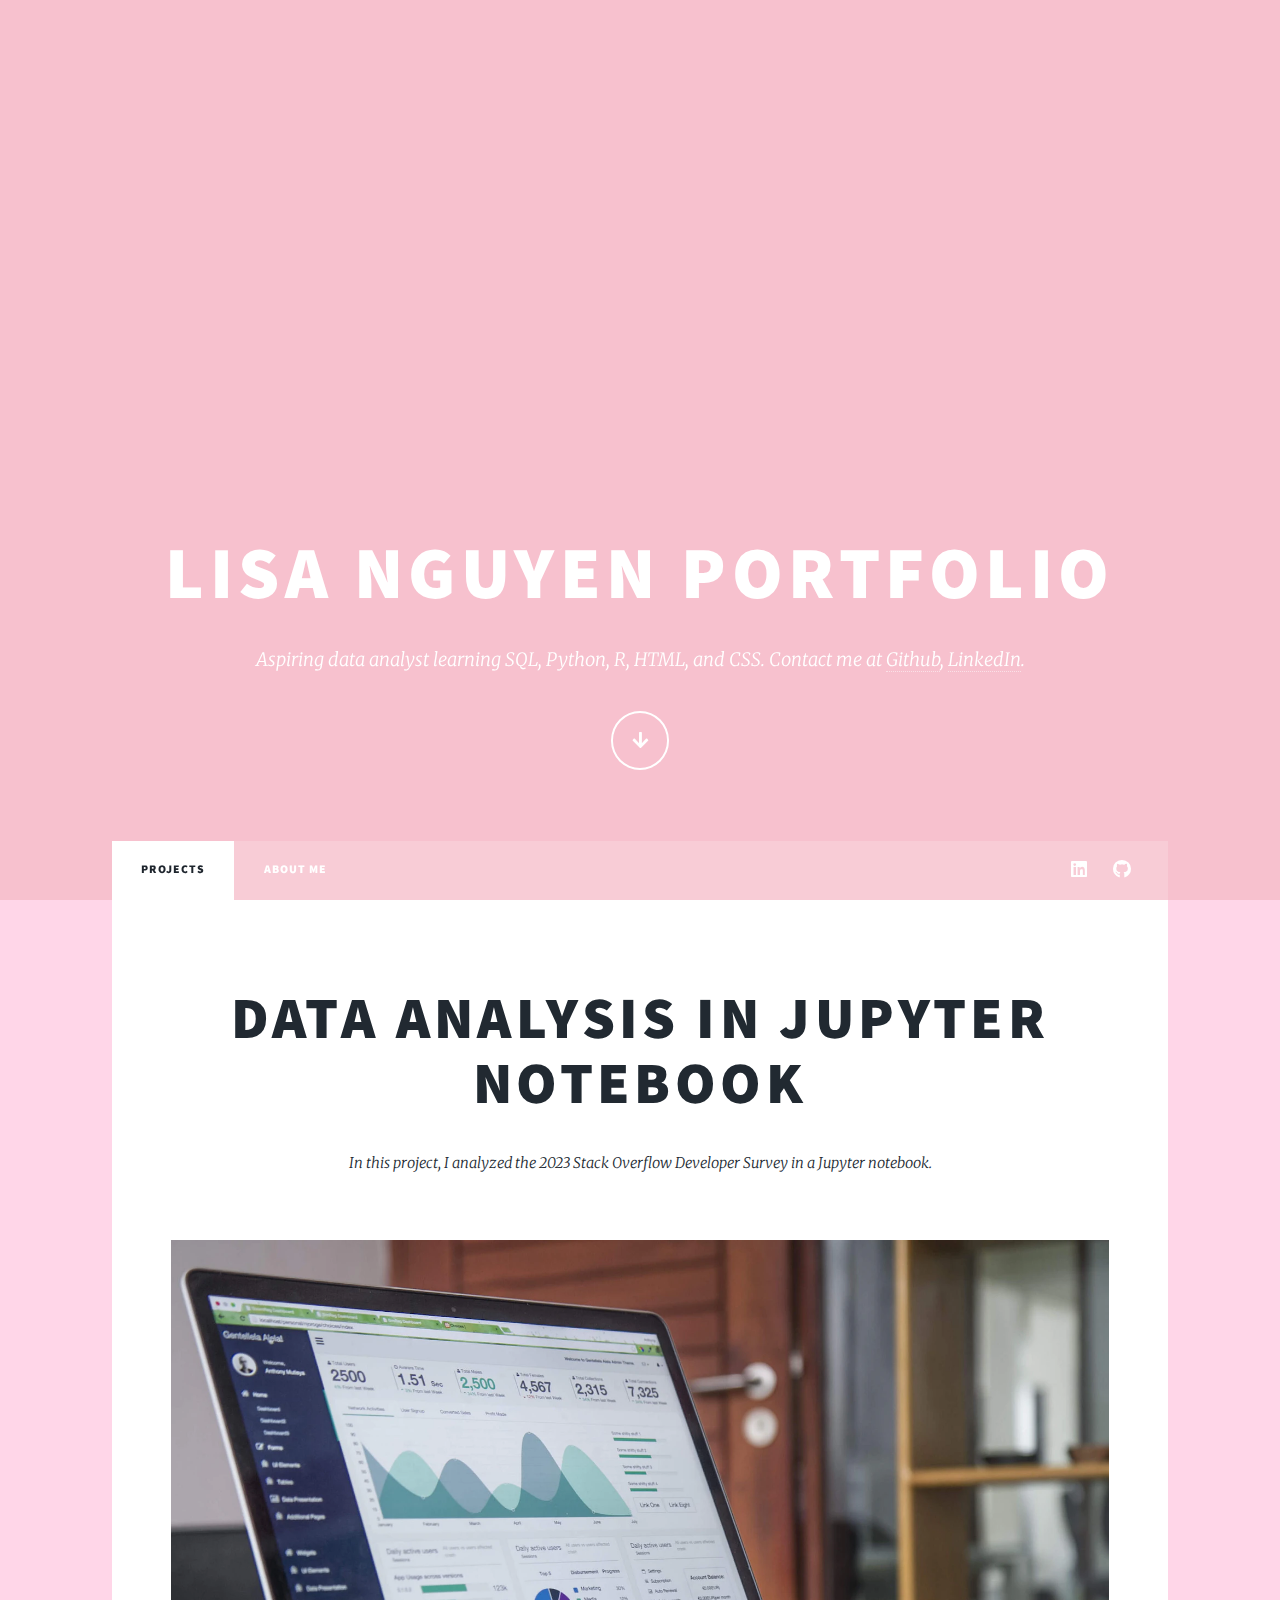
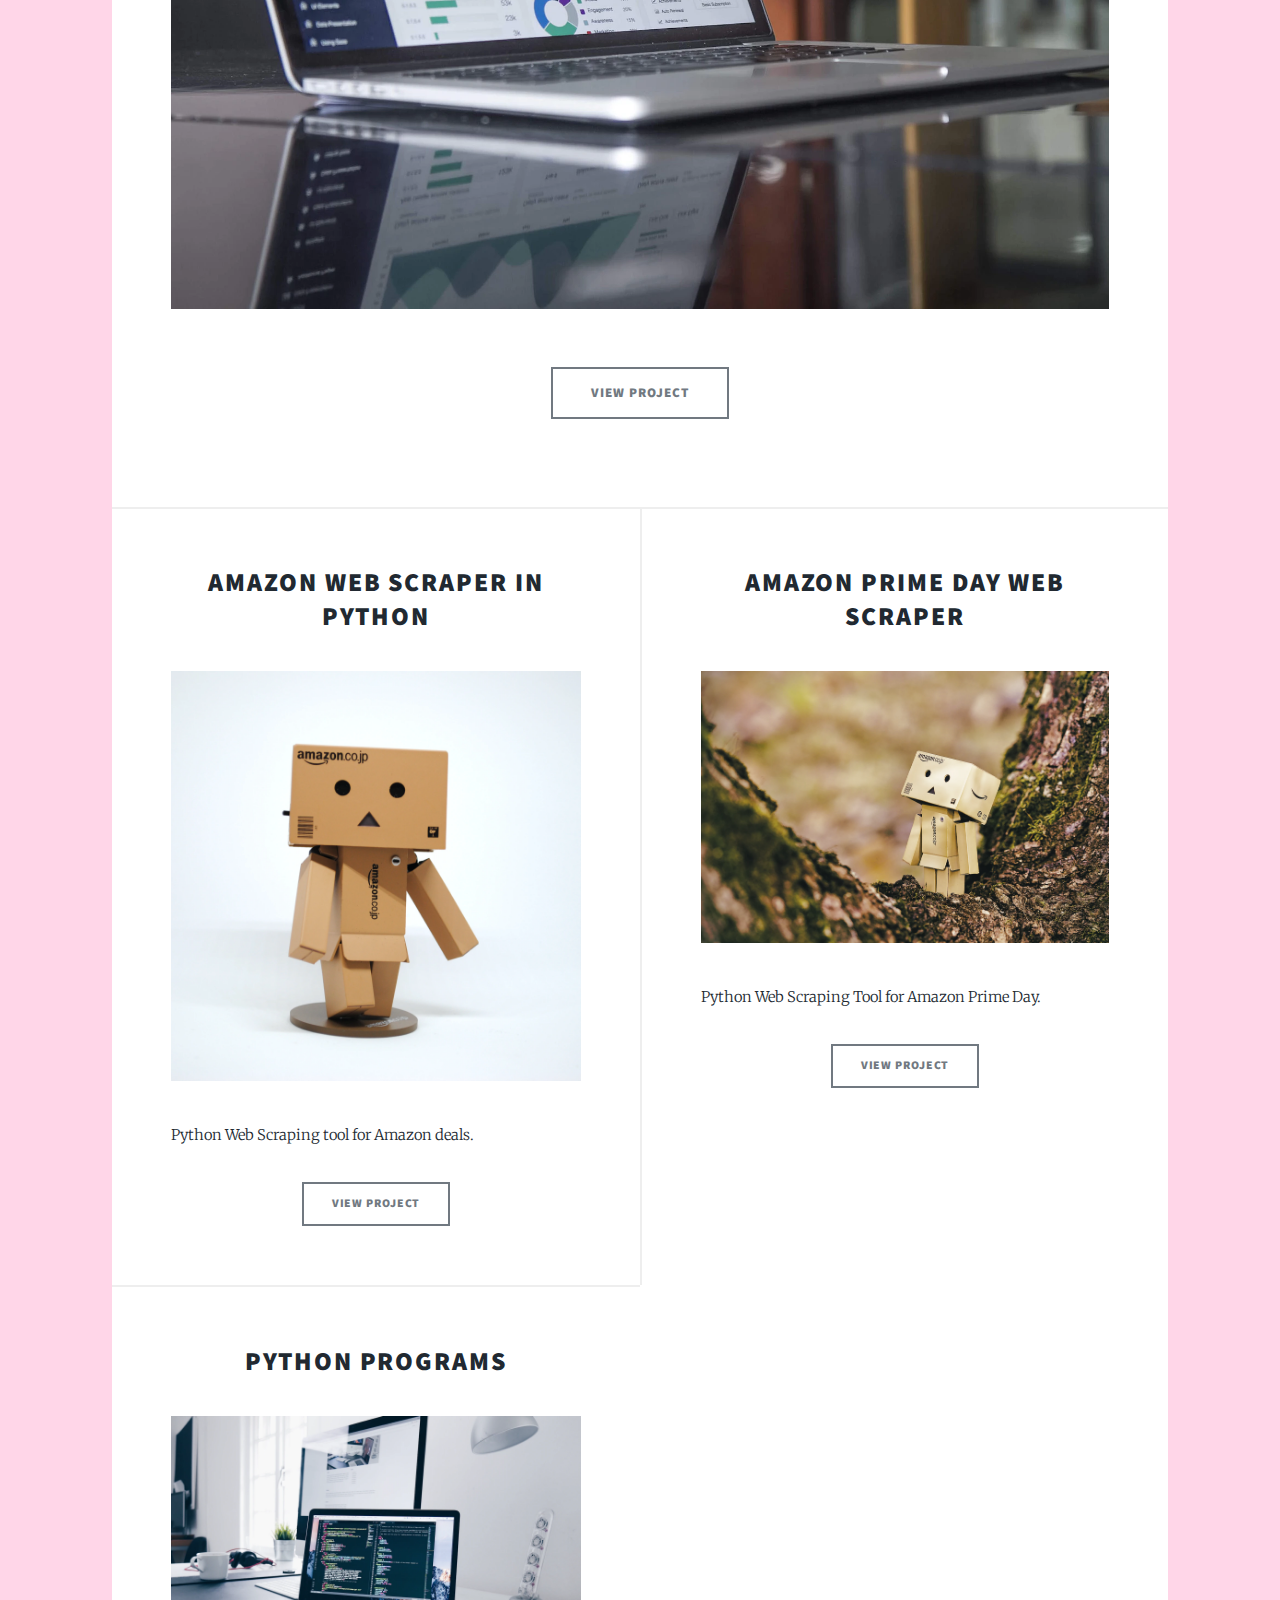
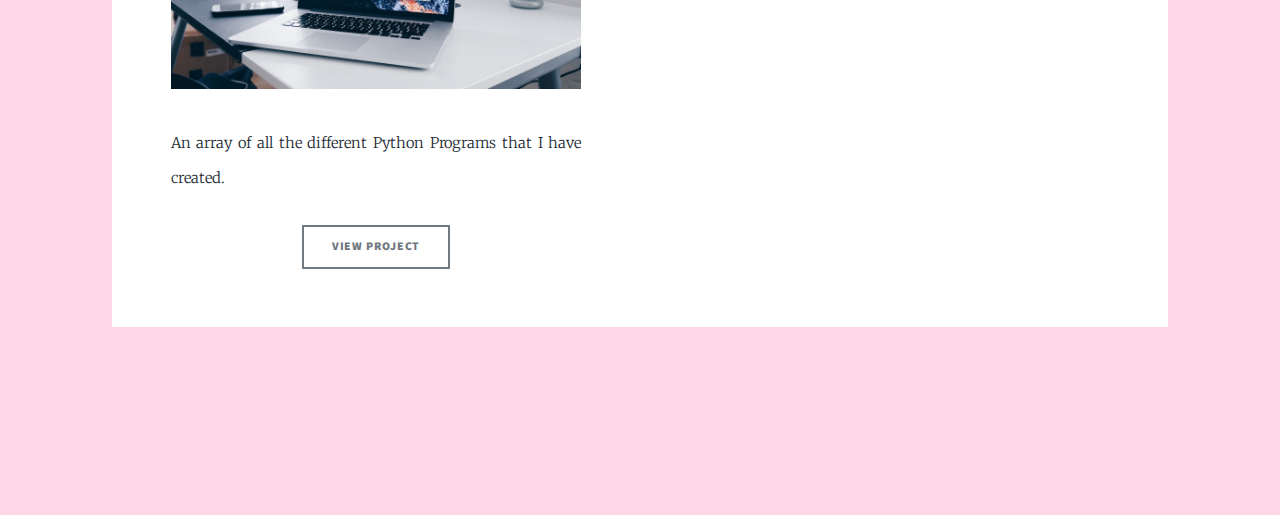
==== index.html @ b6b87ba0 "Add files via upload" ====
<!DOCTYPE HTML>
<!--
	Massively by HTML5 UP
	html5up.net | @ajlkn
	Free for personal and commercial use under the CCA 3.0 license (html5up.net/license)
-->
<html>
	<head>
		<title>Lisa Nguyen Portfolio</title>
		<meta charset="utf-8" />
		<meta name="viewport" content="width=device-width, initial-scale=1, user-scalable=no" />
		<link rel="stylesheet" href="assets/css/main.css" />
		<noscript><link rel="stylesheet" href="assets/css/noscript.css" /></noscript>
	</head>
	<body class="is-preload">

		<!-- Wrapper -->
			<div id="wrapper" class="fade-in">

				<!-- Intro -->
					<div id="intro">
						<h1>Lisa Nguyen Portfolio<br />
						</h1>
						<p>Aspiring data analyst learning SQL, Python, R, HTML, and CSS. Contact me at <a href="https://github.com/nguyenlisa1234">Github</a>, <a href="https://linkedin.com/in/lisa-thanh-nguyen">LinkedIn</a>.</p>
						<ul class="actions">
							<li><a href="#header" class="button icon solid solo fa-arrow-down scrolly">Continue</a></li>
						</ul>
					</div>

				<!-- Header -->
					<header id="header">
						<a href="index.html" class="logo">Projects</a>
					</header>

				<!-- Nav -->
					<nav id="nav">
						<ul class="links">
							<li class="active"><a href="index.html">Projects</a></li>
							<li><a href="generic.html">About Me</a></li>
						</ul>
						<ul class="icons">
							<li><a href="https://linkedin.com/in/lisa-thanh-nguyen" class="icon brands alt fa-linkedin"><span class="label">LinkedIn</span></a></li>
							<li><a href="https://github.com/nguyenlisa1234" class="icon brands alt fa-github"><span class="label">GitHub</span></a></li>
						</ul>
					</nav>

				<!-- Main -->
					<div id="main">

						<!-- Featured Post -->
							<article class="post featured">
								<header class="major">
									<h2><a href="https://github.com/nguyenlisa1234/Data-Analysis-Survey/blob/main/surveySummary.ipynb">Data Analysis in Jupyter Notebook<br />
									</a></h2>
									<p>In this project, I analyzed the 2023 Stack Overflow Developer Survey in a Jupyter notebook.</p>
								</header>
								<a href="https://github.com/nguyenlisa1234/Data-Analysis-Survey/blob/main/surveySummary.ipynb" class="image main"><img src="images/photo-1460925895917-afdab827c52f.webp" alt="" /></a>
								<ul class="actions special">
									<li><a href="https://github.com/nguyenlisa1234/Data-Analysis-Survey/blob/main/surveySummary.ipynb" class="button large">View Project</a></li>
								</ul> 
							</article>

						<!-- Posts -->
							<section class="posts">
								<article>
									<header>
										<h2><a href="https://github.com/nguyenlisa1234/Amazon-Web-Scraper/blob/main/amazonWebScraping.py">Amazon Web Scraper in Python<br />
										</a></h2>
									</header>
									<a href="https://github.com/nguyenlisa1234/Amazon-Web-Scraper/blob/main/amazonWebScraping.py" class="image fit"><img src="images/photo-1522780550166-284a0288c8df.webp" alt="" /></a>
									<p>Python Web Scraping tool for Amazon deals.</p>
									<ul class="actions special">
										<li><a href="https://github.com/nguyenlisa1234/Amazon-Web-Scraper/blob/main/amazonWebScraping.py" class="button">View Project</a></li>
									</ul>
								</article>
								<article>
									<header>
										<h2><a href="https://github.com/nguyenlisa1234/Amazon-Web-Scraper/blob/main/primeDay.py">Amazon Prime Day Web Scraper<br />
										</a></h2>
									</header>
									<a href="https://github.com/nguyenlisa1234/Amazon-Web-Scraper/blob/main/primeDay.py" class="image fit"><img src="images/photo-1557899563-1940fc95709c.webp" alt="" /></a>
									<p>Python Web Scraping Tool for Amazon Prime Day.</p>
									<ul class="actions special">
										<li><a href="https://github.com/nguyenlisa1234/Amazon-Web-Scraper/blob/main/primeDay.py" class="button">View Project</a></li>
									</ul>
								</article>
								<article>
									<header>
										<h2><a href="https://github.com/nguyenlisa1234/python-programs">Python Programs<br />
										</a></h2>
									</header>
									<a href="https://github.com/nguyenlisa1234/python-programs" class="image fit"><img src="images/photo-1498050108023-c5249f4df085.webp" alt="" /></a>
									<p>An array of all the different Python Programs that I have created.</p>
									<ul class="actions special">
										<li><a href="https://github.com/nguyenlisa1234/python-programs" class="button">View Project</a></li>
									</ul>
								</article>
							</section>
					</div>
				<!-- Copyright -->
					<div id="copyright">
						<ul><li>&copy; Untitled</li><li>Design: <a href="https://html5up.net">HTML5 UP</a></li></ul>
					</div>

			</div>

		<!-- Scripts -->
			<script src="assets/js/jquery.min.js"></script>
			<script src="assets/js/jquery.scrollex.min.js"></script>
			<script src="assets/js/jquery.scrolly.min.js"></script>
			<script src="assets/js/browser.min.js"></script>
			<script src="assets/js/breakpoints.min.js"></script>
			<script src="assets/js/util.js"></script>
			<script src="assets/js/main.js"></script>

	</body>
</html>
---- assets/css/main.css ----
@import url(fontawesome-all.min.css);
@import url("https://fonts.googleapis.com/css?family=Merriweather:300,700,300italic,700italic|Source+Sans+Pro:900");

/*
	Massively by HTML5 UP
	html5up.net | @ajlkn
	Free for personal and commercial use under the CCA 3.0 license (html5up.net/license)
*/

html, body, div, span, applet, object,
iframe, h1, h2, h3, h4, h5, h6, p, blockquote,
pre, a, abbr, acronym, address, big, cite,
code, del, dfn, em, img, ins, kbd, q, s, samp,
small, strike, strong, sub, sup, tt, var, b,
u, i, center, dl, dt, dd, ol, ul, li, fieldset,
form, label, legend, table, caption, tbody,
tfoot, thead, tr, th, td, article, aside,
canvas, details, embed, figure, figcaption,
footer, header, hgroup, menu, nav, output, ruby,
section, summary, time, mark, audio, video {
	margin: 0;
	padding: 0;
	border: 0;
	font-size: 100%;
	font: inherit;
	vertical-align: baseline;}

article, aside, details, figcaption, figure,
footer, header, hgroup, menu, nav, section {
	display: block;}

body {
	line-height: 1;
}

ol, ul {
	list-style: none;
}

blockquote, q {
	quotes: none;
}

	blockquote:before, blockquote:after, q:before, q:after {
		content: '';
		content: none;
	}

table {
	border-collapse: collapse;
	border-spacing: 0;
}

body {
	-webkit-text-size-adjust: none;
}

mark {
	background-color: transparent;
	color: inherit;
}

input::-moz-focus-inner {
	border: 0;
	padding: 0;
}

input, select, textarea {
	-moz-appearance: none;
	-webkit-appearance: none;
	-ms-appearance: none;
	appearance: none;
}

/* Basic */

	@-ms-viewport {
		width: device-width;
	}

	body {
		-ms-overflow-style: scrollbar;
	}

	@media screen and (max-width: 480px) {

		html, body {
			min-width: 320px;
		}

	}

	html {
		box-sizing: border-box;
	}

	*, *:before, *:after {
		box-sizing: inherit;
	}

	body {
		background-color: #FFD6E8;
		background-image: url("../../images/Plain\ Pink\ Background\ Wallpaper\ Image\ For\ Free\ Download\ -\ Pngtree.jpg");
		background-size: auto,								auto,														175% auto;
		background-position: center,								center,														top center;
		background-repeat: repeat,								no-repeat,													no-repeat;
		background-attachment: fixed,								fixed,														fixed;
	}

		body.is-preload *, body.is-preload *:before, body.is-preload *:after {
			-moz-animation: none !important;
			-webkit-animation: none !important;
			-ms-animation: none !important;
			animation: none !important;
			-moz-transition: none !important;
			-webkit-transition: none !important;
			-ms-transition: none !important;
			transition: none !important;
		}

/* Type */

	html {
		font-size: 16pt;
	}

		@media screen and (max-width: 1680px) {

			html {
				font-size: 12pt;
			}

		}

		@media screen and (max-width: 1280px) {

			html {
				font-size: 11pt;
			}

		}

		@media screen and (max-width: 360px) {

			html {
				font-size: 10pt;
			}

		}

	body {
		color: #212931;
	}

	body, input, select, textarea {
		font-family: "Merriweather", Georgia, serif;
		font-weight: 300;
		font-size: 1rem;
		line-height: 2.375;
	}

	a {
		-moz-transition: color 0.2s ease-in-out, background-color 0.2s ease-in-out, border-color 0.2s ease-in-out, box-shadow 0.2s ease-in-out;
		-webkit-transition: color 0.2s ease-in-out, background-color 0.2s ease-in-out, border-color 0.2s ease-in-out, box-shadow 0.2s ease-in-out;
		-ms-transition: color 0.2s ease-in-out, background-color 0.2s ease-in-out, border-color 0.2s ease-in-out, box-shadow 0.2s ease-in-out;
		transition: color 0.2s ease-in-out, background-color 0.2s ease-in-out, border-color 0.2s ease-in-out, box-shadow 0.2s ease-in-out;
		border-bottom: dotted 1px;
		text-decoration: none;
	}

		a:hover {
			border-bottom-color: transparent;
		}

	strong, b {
		font-weight: 600;
	}

	em, i {
		font-style: italic;
	}

	p {
		text-align: justify;
		margin: 0 0 2rem 0;
	}

	h1, h2, h3, h4, h5, h6 {
		font-family: "Source Sans Pro", Helvetica, sans-serif;
		font-weight: 900;
		line-height: 1.5;
		letter-spacing: 0.075em;
		text-transform: uppercase;
		margin: 0 0 1rem 0;
	}

		h1 a, h2 a, h3 a, h4 a, h5 a, h6 a {
			border-bottom: 0;
			color: inherit;
			text-decoration: none;
		}

	h1 {
		font-size: 4rem;
		line-height: 1.1;
		margin: 0 0 2rem 0;
	}

	h2 {
		font-size: 1.75rem;
		line-height: 1.3;
		margin: 0 0 1.5rem 0;
	}

	h3 {
		font-size: 1.25rem;
		margin: 0 0 1.5rem 0;
	}

	h4 {
		font-size: 1rem;
	}

	h5 {
		font-size: 0.9rem;
	}

	h6 {
		font-size: 0.8rem;
	}

	sub {
		font-size: 0.8rem;
		position: relative;
		top: 0.5rem;
	}

	sup {
		font-size: 0.8rem;
		position: relative;
		top: -0.5rem;
	}

	blockquote {
		border-left: solid 4px;
		font-style: italic;
		margin: 0 0 2rem 0;
		padding: 0.5rem 0 0.5rem 2rem;
	}

	code {
		border: solid 2px;
		font-family: "Courier New", monospace;
		font-size: 0.9rem;
		margin: 0 0.25rem;
		padding: 0.25rem 0.65rem;
	}

	pre {
		-webkit-overflow-scrolling: touch;
		font-family: "Courier New", monospace;
		font-size: 0.9rem;
		margin: 0 0 2rem 0;
	}

		pre code {
			display: block;
			line-height: 1.75;
			padding: 1rem 1.5rem;
			overflow-x: auto;
		}

	hr {
		border: 0;
		border-bottom: solid 2px;
		margin: 3rem 0;
	}

		hr.major {
			margin: 5rem 0;
		}

	.align-left {
		text-align: left;
	}

	.align-center {
		text-align: center;
	}

	.align-right {
		text-align: right;
	}

	input, select, textarea {
		color: #ffffff;
	}

	a {
		color: #ffffff;
		border-bottom-color: rgb(255, 255, 255);
	}

		a:hover {
			border-bottom-color: #E35B89;
			color: #E35B89 !important;
		}

	strong, b {
		color: #ffffff;
	}

	h1, h2, h3, h4, h5, h6 {
		color: #212931;
	}

	blockquote {
		border-left-color: #ffffff;
	}

	code {
		background: #ffffff;
		border-color: #ffffff;
	}

	hr {
		border-bottom-color: #ffffff;
	}

/* Row */

	.row {
		display: flex;
		flex-wrap: wrap;
		box-sizing: border-box;
		align-items: stretch;
	}

		.row > * {
			box-sizing: border-box;
		}

		.row.gtr-uniform > * > :last-child {
			margin-bottom: 0;
		}

		.row.aln-left {
			justify-content: flex-start;
		}

		.row.aln-center {
			justify-content: center;
		}

		.row.aln-right {
			justify-content: flex-end;
		}

		.row.aln-top {
			align-items: flex-start;
		}

		.row.aln-middle {
			align-items: center;
		}

		.row.aln-bottom {
			align-items: flex-end;
		}

		.row > .imp {
			order: -1;
		}

		.row > .col-1 {
			width: 8.33333%;
		}

		.row > .off-1 {
			margin-left: 8.33333%;
		}

		.row > .col-2 {
			width: 16.66667%;
		}

		.row > .off-2 {
			margin-left: 16.66667%;
		}

		.row > .col-3 {
			width: 25%;
		}

		.row > .off-3 {
			margin-left: 25%;
		}

		.row > .col-4 {
			width: 33.33333%;
		}

		.row > .off-4 {
			margin-left: 33.33333%;
		}

		.row > .col-5 {
			width: 41.66667%;
		}

		.row > .off-5 {
			margin-left: 41.66667%;
		}

		.row > .col-6 {
			width: 50%;
		}

		.row > .off-6 {
			margin-left: 50%;
		}

		.row > .col-7 {
			width: 58.33333%;
		}

		.row > .off-7 {
			margin-left: 58.33333%;
		}

		.row > .col-8 {
			width: 66.66667%;
		}

		.row > .off-8 {
			margin-left: 66.66667%;
		}

		.row > .col-9 {
			width: 75%;
		}

		.row > .off-9 {
			margin-left: 75%;
		}

		.row > .col-10 {
			width: 83.33333%;
		}

		.row > .off-10 {
			margin-left: 83.33333%;
		}

		.row > .col-11 {
			width: 91.66667%;
		}

		.row > .off-11 {
			margin-left: 91.66667%;
		}

		.row > .col-12 {
			width: 100%;
		}

		.row > .off-12 {
			margin-left: 100%;
		}

		.row.gtr-0 {
			margin-top: 0;
			margin-left: 0rem;
		}

			.row.gtr-0 > * {
				padding: 0 0 0 0rem;
			}

			.row.gtr-0.gtr-uniform {
				margin-top: 0rem;
			}

				.row.gtr-0.gtr-uniform > * {
					padding-top: 0rem;
				}

		.row.gtr-25 {
			margin-top: 0;
			margin-left: -0.375rem;
		}

			.row.gtr-25 > * {
				padding: 0 0 0 0.375rem;
			}

			.row.gtr-25.gtr-uniform {
				margin-top: -0.375rem;
			}

				.row.gtr-25.gtr-uniform > * {
					padding-top: 0.375rem;
				}

		.row.gtr-50 {
			margin-top: 0;
			margin-left: -0.75rem;
		}

			.row.gtr-50 > * {
				padding: 0 0 0 0.75rem;
			}

			.row.gtr-50.gtr-uniform {
				margin-top: -0.75rem;
			}

				.row.gtr-50.gtr-uniform > * {
					padding-top: 0.75rem;
				}

		.row {
			margin-top: 0;
			margin-left: -1.5rem;
		}

			.row > * {
				padding: 0 0 0 1.5rem;
			}

			.row.gtr-uniform {
				margin-top: -1.5rem;
			}

				.row.gtr-uniform > * {
					padding-top: 1.5rem;
				}

		.row.gtr-150 {
			margin-top: 0;
			margin-left: -2.25rem;
		}

			.row.gtr-150 > * {
				padding: 0 0 0 2.25rem;
			}

			.row.gtr-150.gtr-uniform {
				margin-top: -2.25rem;
			}

				.row.gtr-150.gtr-uniform > * {
					padding-top: 2.25rem;
				}

		.row.gtr-200 {
			margin-top: 0;
			margin-left: -3rem;
		}

			.row.gtr-200 > * {
				padding: 0 0 0 3rem;
			}

			.row.gtr-200.gtr-uniform {
				margin-top: -3rem;
			}

				.row.gtr-200.gtr-uniform > * {
					padding-top: 3rem;
				}

		@media screen and (max-width: 1680px) {

			.row {
				display: flex;
				flex-wrap: wrap;
				box-sizing: border-box;
				align-items: stretch;
			}

				.row > * {
					box-sizing: border-box;
				}

				.row.gtr-uniform > * > :last-child {
					margin-bottom: 0;
				}

				.row.aln-left {
					justify-content: flex-start;
				}

				.row.aln-center {
					justify-content: center;
				}

				.row.aln-right {
					justify-content: flex-end;
				}

				.row.aln-top {
					align-items: flex-start;
				}

				.row.aln-middle {
					align-items: center;
				}

				.row.aln-bottom {
					align-items: flex-end;
				}

				.row > .imp-xlarge {
					order: -1;
				}

				.row > .col-1-xlarge {
					width: 8.33333%;
				}

				.row > .off-1-xlarge {
					margin-left: 8.33333%;
				}

				.row > .col-2-xlarge {
					width: 16.66667%;
				}

				.row > .off-2-xlarge {
					margin-left: 16.66667%;
				}

				.row > .col-3-xlarge {
					width: 25%;
				}

				.row > .off-3-xlarge {
					margin-left: 25%;
				}

				.row > .col-4-xlarge {
					width: 33.33333%;
				}

				.row > .off-4-xlarge {
					margin-left: 33.33333%;
				}

				.row > .col-5-xlarge {
					width: 41.66667%;
				}

				.row > .off-5-xlarge {
					margin-left: 41.66667%;
				}

				.row > .col-6-xlarge {
					width: 50%;
				}

				.row > .off-6-xlarge {
					margin-left: 50%;
				}

				.row > .col-7-xlarge {
					width: 58.33333%;
				}

				.row > .off-7-xlarge {
					margin-left: 58.33333%;
				}

				.row > .col-8-xlarge {
					width: 66.66667%;
				}

				.row > .off-8-xlarge {
					margin-left: 66.66667%;
				}

				.row > .col-9-xlarge {
					width: 75%;
				}

				.row > .off-9-xlarge {
					margin-left: 75%;
				}

				.row > .col-10-xlarge {
					width: 83.33333%;
				}

				.row > .off-10-xlarge {
					margin-left: 83.33333%;
				}

				.row > .col-11-xlarge {
					width: 91.66667%;
				}

				.row > .off-11-xlarge {
					margin-left: 91.66667%;
				}

				.row > .col-12-xlarge {
					width: 100%;
				}

				.row > .off-12-xlarge {
					margin-left: 100%;
				}

				.row.gtr-0 {
					margin-top: 0;
					margin-left: 0rem;
				}

					.row.gtr-0 > * {
						padding: 0 0 0 0rem;
					}

					.row.gtr-0.gtr-uniform {
						margin-top: 0rem;
					}

						.row.gtr-0.gtr-uniform > * {
							padding-top: 0rem;
						}

				.row.gtr-25 {
					margin-top: 0;
					margin-left: -0.375rem;
				}

					.row.gtr-25 > * {
						padding: 0 0 0 0.375rem;
					}

					.row.gtr-25.gtr-uniform {
						margin-top: -0.375rem;
					}

						.row.gtr-25.gtr-uniform > * {
							padding-top: 0.375rem;
						}

				.row.gtr-50 {
					margin-top: 0;
					margin-left: -0.75rem;
				}

					.row.gtr-50 > * {
						padding: 0 0 0 0.75rem;
					}

					.row.gtr-50.gtr-uniform {
						margin-top: -0.75rem;
					}

						.row.gtr-50.gtr-uniform > * {
							padding-top: 0.75rem;
						}

				.row {
					margin-top: 0;
					margin-left: -1.5rem;
				}

					.row > * {
						padding: 0 0 0 1.5rem;
					}

					.row.gtr-uniform {
						margin-top: -1.5rem;
					}

						.row.gtr-uniform > * {
							padding-top: 1.5rem;
						}

				.row.gtr-150 {
					margin-top: 0;
					margin-left: -2.25rem;
				}

					.row.gtr-150 > * {
						padding: 0 0 0 2.25rem;
					}

					.row.gtr-150.gtr-uniform {
						margin-top: -2.25rem;
					}

						.row.gtr-150.gtr-uniform > * {
							padding-top: 2.25rem;
						}

				.row.gtr-200 {
					margin-top: 0;
					margin-left: -3rem;
				}

					.row.gtr-200 > * {
						padding: 0 0 0 3rem;
					}

					.row.gtr-200.gtr-uniform {
						margin-top: -3rem;
					}

						.row.gtr-200.gtr-uniform > * {
							padding-top: 3rem;
						}

		}

		@media screen and (max-width: 1280px) {

			.row {
				display: flex;
				flex-wrap: wrap;
				box-sizing: border-box;
				align-items: stretch;
			}

				.row > * {
					box-sizing: border-box;
				}

				.row.gtr-uniform > * > :last-child {
					margin-bottom: 0;
				}

				.row.aln-left {
					justify-content: flex-start;
				}

				.row.aln-center {
					justify-content: center;
				}

				.row.aln-right {
					justify-content: flex-end;
				}

				.row.aln-top {
					align-items: flex-start;
				}

				.row.aln-middle {
					align-items: center;
				}

				.row.aln-bottom {
					align-items: flex-end;
				}

				.row > .imp-large {
					order: -1;
				}

				.row > .col-1-large {
					width: 8.33333%;
				}

				.row > .off-1-large {
					margin-left: 8.33333%;
				}

				.row > .col-2-large {
					width: 16.66667%;
				}

				.row > .off-2-large {
					margin-left: 16.66667%;
				}

				.row > .col-3-large {
					width: 25%;
				}

				.row > .off-3-large {
					margin-left: 25%;
				}

				.row > .col-4-large {
					width: 33.33333%;
				}

				.row > .off-4-large {
					margin-left: 33.33333%;
				}

				.row > .col-5-large {
					width: 41.66667%;
				}

				.row > .off-5-large {
					margin-left: 41.66667%;
				}

				.row > .col-6-large {
					width: 50%;
				}

				.row > .off-6-large {
					margin-left: 50%;
				}

				.row > .col-7-large {
					width: 58.33333%;
				}

				.row > .off-7-large {
					margin-left: 58.33333%;
				}

				.row > .col-8-large {
					width: 66.66667%;
				}

				.row > .off-8-large {
					margin-left: 66.66667%;
				}

				.row > .col-9-large {
					width: 75%;
				}

				.row > .off-9-large {
					margin-left: 75%;
				}

				.row > .col-10-large {
					width: 83.33333%;
				}

				.row > .off-10-large {
					margin-left: 83.33333%;
				}

				.row > .col-11-large {
					width: 91.66667%;
				}

				.row > .off-11-large {
					margin-left: 91.66667%;
				}

				.row > .col-12-large {
					width: 100%;
				}

				.row > .off-12-large {
					margin-left: 100%;
				}

				.row.gtr-0 {
					margin-top: 0;
					margin-left: 0rem;
				}

					.row.gtr-0 > * {
						padding: 0 0 0 0rem;
					}

					.row.gtr-0.gtr-uniform {
						margin-top: 0rem;
					}

						.row.gtr-0.gtr-uniform > * {
							padding-top: 0rem;
						}

				.row.gtr-25 {
					margin-top: 0;
					margin-left: -0.375rem;
				}

					.row.gtr-25 > * {
						padding: 0 0 0 0.375rem;
					}

					.row.gtr-25.gtr-uniform {
						margin-top: -0.375rem;
					}

						.row.gtr-25.gtr-uniform > * {
							padding-top: 0.375rem;
						}

				.row.gtr-50 {
					margin-top: 0;
					margin-left: -0.75rem;
				}

					.row.gtr-50 > * {
						padding: 0 0 0 0.75rem;
					}

					.row.gtr-50.gtr-uniform {
						margin-top: -0.75rem;
					}

						.row.gtr-50.gtr-uniform > * {
							padding-top: 0.75rem;
						}

				.row {
					margin-top: 0;
					margin-left: -1.5rem;
				}

					.row > * {
						padding: 0 0 0 1.5rem;
					}

					.row.gtr-uniform {
						margin-top: -1.5rem;
					}

						.row.gtr-uniform > * {
							padding-top: 1.5rem;
						}

				.row.gtr-150 {
					margin-top: 0;
					margin-left: -2.25rem;
				}

					.row.gtr-150 > * {
						padding: 0 0 0 2.25rem;
					}

					.row.gtr-150.gtr-uniform {
						margin-top: -2.25rem;
					}

						.row.gtr-150.gtr-uniform > * {
							padding-top: 2.25rem;
						}

				.row.gtr-200 {
					margin-top: 0;
					margin-left: -3rem;
				}

					.row.gtr-200 > * {
						padding: 0 0 0 3rem;
					}

					.row.gtr-200.gtr-uniform {
						margin-top: -3rem;
					}

						.row.gtr-200.gtr-uniform > * {
							padding-top: 3rem;
						}

		}

		@media screen and (max-width: 980px) {

			.row {
				display: flex;
				flex-wrap: wrap;
				box-sizing: border-box;
				align-items: stretch;
			}

				.row > * {
					box-sizing: border-box;
				}

				.row.gtr-uniform > * > :last-child {
					margin-bottom: 0;
				}

				.row.aln-left {
					justify-content: flex-start;
				}

				.row.aln-center {
					justify-content: center;
				}

				.row.aln-right {
					justify-content: flex-end;
				}

				.row.aln-top {
					align-items: flex-start;
				}

				.row.aln-middle {
					align-items: center;
				}

				.row.aln-bottom {
					align-items: flex-end;
				}

				.row > .imp-medium {
					order: -1;
				}

				.row > .col-1-medium {
					width: 8.33333%;
				}

				.row > .off-1-medium {
					margin-left: 8.33333%;
				}

				.row > .col-2-medium {
					width: 16.66667%;
				}

				.row > .off-2-medium {
					margin-left: 16.66667%;
				}

				.row > .col-3-medium {
					width: 25%;
				}

				.row > .off-3-medium {
					margin-left: 25%;
				}

				.row > .col-4-medium {
					width: 33.33333%;
				}

				.row > .off-4-medium {
					margin-left: 33.33333%;
				}

				.row > .col-5-medium {
					width: 41.66667%;
				}

				.row > .off-5-medium {
					margin-left: 41.66667%;
				}

				.row > .col-6-medium {
					width: 50%;
				}

				.row > .off-6-medium {
					margin-left: 50%;
				}

				.row > .col-7-medium {
					width: 58.33333%;
				}

				.row > .off-7-medium {
					margin-left: 58.33333%;
				}

				.row > .col-8-medium {
					width: 66.66667%;
				}

				.row > .off-8-medium {
					margin-left: 66.66667%;
				}

				.row > .col-9-medium {
					width: 75%;
				}

				.row > .off-9-medium {
					margin-left: 75%;
				}

				.row > .col-10-medium {
					width: 83.33333%;
				}

				.row > .off-10-medium {
					margin-left: 83.33333%;
				}

				.row > .col-11-medium {
					width: 91.66667%;
				}

				.row > .off-11-medium {
					margin-left: 91.66667%;
				}

				.row > .col-12-medium {
					width: 100%;
				}

				.row > .off-12-medium {
					margin-left: 100%;
				}

				.row.gtr-0 {
					margin-top: 0;
					margin-left: 0rem;
				}

					.row.gtr-0 > * {
						padding: 0 0 0 0rem;
					}

					.row.gtr-0.gtr-uniform {
						margin-top: 0rem;
					}

						.row.gtr-0.gtr-uniform > * {
							padding-top: 0rem;
						}

				.row.gtr-25 {
					margin-top: 0;
					margin-left: -0.375rem;
				}

					.row.gtr-25 > * {
						padding: 0 0 0 0.375rem;
					}

					.row.gtr-25.gtr-uniform {
						margin-top: -0.375rem;
					}

						.row.gtr-25.gtr-uniform > * {
							padding-top: 0.375rem;
						}

				.row.gtr-50 {
					margin-top: 0;
					margin-left: -0.75rem;
				}

					.row.gtr-50 > * {
						padding: 0 0 0 0.75rem;
					}

					.row.gtr-50.gtr-uniform {
						margin-top: -0.75rem;
					}

						.row.gtr-50.gtr-uniform > * {
							padding-top: 0.75rem;
						}

				.row {
					margin-top: 0;
					margin-left: -1.5rem;
				}

					.row > * {
						padding: 0 0 0 1.5rem;
					}

					.row.gtr-uniform {
						margin-top: -1.5rem;
					}

						.row.gtr-uniform > * {
							padding-top: 1.5rem;
						}

				.row.gtr-150 {
					margin-top: 0;
					margin-left: -2.25rem;
				}

					.row.gtr-150 > * {
						padding: 0 0 0 2.25rem;
					}

					.row.gtr-150.gtr-uniform {
						margin-top: -2.25rem;
					}

						.row.gtr-150.gtr-uniform > * {
							padding-top: 2.25rem;
						}

				.row.gtr-200 {
					margin-top: 0;
					margin-left: -3rem;
				}

					.row.gtr-200 > * {
						padding: 0 0 0 3rem;
					}

					.row.gtr-200.gtr-uniform {
						margin-top: -3rem;
					}

						.row.gtr-200.gtr-uniform > * {
							padding-top: 3rem;
						}

		}

		@media screen and (max-width: 736px) {

			.row {
				display: flex;
				flex-wrap: wrap;
				box-sizing: border-box;
				align-items: stretch;
			}

				.row > * {
					box-sizing: border-box;
				}

				.row.gtr-uniform > * > :last-child {
					margin-bottom: 0;
				}

				.row.aln-left {
					justify-content: flex-start;
				}

				.row.aln-center {
					justify-content: center;
				}

				.row.aln-right {
					justify-content: flex-end;
				}

				.row.aln-top {
					align-items: flex-start;
				}

				.row.aln-middle {
					align-items: center;
				}

				.row.aln-bottom {
					align-items: flex-end;
				}

				.row > .imp-small {
					order: -1;
				}

				.row > .col-1-small {
					width: 8.33333%;
				}

				.row > .off-1-small {
					margin-left: 8.33333%;
				}

				.row > .col-2-small {
					width: 16.66667%;
				}

				.row > .off-2-small {
					margin-left: 16.66667%;
				}

				.row > .col-3-small {
					width: 25%;
				}

				.row > .off-3-small {
					margin-left: 25%;
				}

				.row > .col-4-small {
					width: 33.33333%;
				}

				.row > .off-4-small {
					margin-left: 33.33333%;
				}

				.row > .col-5-small {
					width: 41.66667%;
				}

				.row > .off-5-small {
					margin-left: 41.66667%;
				}

				.row > .col-6-small {
					width: 50%;
				}

				.row > .off-6-small {
					margin-left: 50%;
				}

				.row > .col-7-small {
					width: 58.33333%;
				}

				.row > .off-7-small {
					margin-left: 58.33333%;
				}

				.row > .col-8-small {
					width: 66.66667%;
				}

				.row > .off-8-small {
					margin-left: 66.66667%;
				}

				.row > .col-9-small {
					width: 75%;
				}

				.row > .off-9-small {
					margin-left: 75%;
				}

				.row > .col-10-small {
					width: 83.33333%;
				}

				.row > .off-10-small {
					margin-left: 83.33333%;
				}

				.row > .col-11-small {
					width: 91.66667%;
				}

				.row > .off-11-small {
					margin-left: 91.66667%;
				}

				.row > .col-12-small {
					width: 100%;
				}

				.row > .off-12-small {
					margin-left: 100%;
				}

				.row.gtr-0 {
					margin-top: 0;
					margin-left: 0rem;
				}

					.row.gtr-0 > * {
						padding: 0 0 0 0rem;
					}

					.row.gtr-0.gtr-uniform {
						margin-top: 0rem;
					}

						.row.gtr-0.gtr-uniform > * {
							padding-top: 0rem;
						}

				.row.gtr-25 {
					margin-top: 0;
					margin-left: -0.375rem;
				}

					.row.gtr-25 > * {
						padding: 0 0 0 0.375rem;
					}

					.row.gtr-25.gtr-uniform {
						margin-top: -0.375rem;
					}

						.row.gtr-25.gtr-uniform > * {
							padding-top: 0.375rem;
						}

				.row.gtr-50 {
					margin-top: 0;
					margin-left: -0.75rem;
				}

					.row.gtr-50 > * {
						padding: 0 0 0 0.75rem;
					}

					.row.gtr-50.gtr-uniform {
						margin-top: -0.75rem;
					}

						.row.gtr-50.gtr-uniform > * {
							padding-top: 0.75rem;
						}

				.row {
					margin-top: 0;
					margin-left: -1.5rem;
				}

					.row > * {
						padding: 0 0 0 1.5rem;
					}

					.row.gtr-uniform {
						margin-top: -1.5rem;
					}

						.row.gtr-uniform > * {
							padding-top: 1.5rem;
						}

				.row.gtr-150 {
					margin-top: 0;
					margin-left: -2.25rem;
				}

					.row.gtr-150 > * {
						padding: 0 0 0 2.25rem;
					}

					.row.gtr-150.gtr-uniform {
						margin-top: -2.25rem;
					}

						.row.gtr-150.gtr-uniform > * {
							padding-top: 2.25rem;
						}

				.row.gtr-200 {
					margin-top: 0;
					margin-left: -3rem;
				}

					.row.gtr-200 > * {
						padding: 0 0 0 3rem;
					}

					.row.gtr-200.gtr-uniform {
						margin-top: -3rem;
					}

						.row.gtr-200.gtr-uniform > * {
							padding-top: 3rem;
						}

		}

		@media screen and (max-width: 480px) {

			.row {
				display: flex;
				flex-wrap: wrap;
				box-sizing: border-box;
				align-items: stretch;
			}

				.row > * {
					box-sizing: border-box;
				}

				.row.gtr-uniform > * > :last-child {
					margin-bottom: 0;
				}

				.row.aln-left {
					justify-content: flex-start;
				}

				.row.aln-center {
					justify-content: center;
				}

				.row.aln-right {
					justify-content: flex-end;
				}

				.row.aln-top {
					align-items: flex-start;
				}

				.row.aln-middle {
					align-items: center;
				}

				.row.aln-bottom {
					align-items: flex-end;
				}

				.row > .imp-xsmall {
					order: -1;
				}

				.row > .col-1-xsmall {
					width: 8.33333%;
				}

				.row > .off-1-xsmall {
					margin-left: 8.33333%;
				}

				.row > .col-2-xsmall {
					width: 16.66667%;
				}

				.row > .off-2-xsmall {
					margin-left: 16.66667%;
				}

				.row > .col-3-xsmall {
					width: 25%;
				}

				.row > .off-3-xsmall {
					margin-left: 25%;
				}

				.row > .col-4-xsmall {
					width: 33.33333%;
				}

				.row > .off-4-xsmall {
					margin-left: 33.33333%;
				}

				.row > .col-5-xsmall {
					width: 41.66667%;
				}

				.row > .off-5-xsmall {
					margin-left: 41.66667%;
				}

				.row > .col-6-xsmall {
					width: 50%;
				}

				.row > .off-6-xsmall {
					margin-left: 50%;
				}

				.row > .col-7-xsmall {
					width: 58.33333%;
				}

				.row > .off-7-xsmall {
					margin-left: 58.33333%;
				}

				.row > .col-8-xsmall {
					width: 66.66667%;
				}

				.row > .off-8-xsmall {
					margin-left: 66.66667%;
				}

				.row > .col-9-xsmall {
					width: 75%;
				}

				.row > .off-9-xsmall {
					margin-left: 75%;
				}

				.row > .col-10-xsmall {
					width: 83.33333%;
				}

				.row > .off-10-xsmall {
					margin-left: 83.33333%;
				}

				.row > .col-11-xsmall {
					width: 91.66667%;
				}

				.row > .off-11-xsmall {
					margin-left: 91.66667%;
				}

				.row > .col-12-xsmall {
					width: 100%;
				}

				.row > .off-12-xsmall {
					margin-left: 100%;
				}

				.row.gtr-0 {
					margin-top: 0;
					margin-left: 0rem;
				}

					.row.gtr-0 > * {
						padding: 0 0 0 0rem;
					}

					.row.gtr-0.gtr-uniform {
						margin-top: 0rem;
					}

						.row.gtr-0.gtr-uniform > * {
							padding-top: 0rem;
						}

				.row.gtr-25 {
					margin-top: 0;
					margin-left: -0.375rem;
				}

					.row.gtr-25 > * {
						padding: 0 0 0 0.375rem;
					}

					.row.gtr-25.gtr-uniform {
						margin-top: -0.375rem;
					}

						.row.gtr-25.gtr-uniform > * {
							padding-top: 0.375rem;
						}

				.row.gtr-50 {
					margin-top: 0;
					margin-left: -0.75rem;
				}

					.row.gtr-50 > * {
						padding: 0 0 0 0.75rem;
					}

					.row.gtr-50.gtr-uniform {
						margin-top: -0.75rem;
					}

						.row.gtr-50.gtr-uniform > * {
							padding-top: 0.75rem;
						}

				.row {
					margin-top: 0;
					margin-left: -1.5rem;
				}

					.row > * {
						padding: 0 0 0 1.5rem;
					}

					.row.gtr-uniform {
						margin-top: -1.5rem;
					}

						.row.gtr-uniform > * {
							padding-top: 1.5rem;
						}

				.row.gtr-150 {
					margin-top: 0;
					margin-left: -2.25rem;
				}

					.row.gtr-150 > * {
						padding: 0 0 0 2.25rem;
					}

					.row.gtr-150.gtr-uniform {
						margin-top: -2.25rem;
					}

						.row.gtr-150.gtr-uniform > * {
							padding-top: 2.25rem;
						}

				.row.gtr-200 {
					margin-top: 0;
					margin-left: -3rem;
				}

					.row.gtr-200 > * {
						padding: 0 0 0 3rem;
					}

					.row.gtr-200.gtr-uniform {
						margin-top: -3rem;
					}

						.row.gtr-200.gtr-uniform > * {
							padding-top: 3rem;
						}

		}

		@media screen and (max-width: 360px) {

			.row {
				display: flex;
				flex-wrap: wrap;
				box-sizing: border-box;
				align-items: stretch;
			}

				.row > * {
					box-sizing: border-box;
				}

				.row.gtr-uniform > * > :last-child {
					margin-bottom: 0;
				}

				.row.aln-left {
					justify-content: flex-start;
				}

				.row.aln-center {
					justify-content: center;
				}

				.row.aln-right {
					justify-content: flex-end;
				}

				.row.aln-top {
					align-items: flex-start;
				}

				.row.aln-middle {
					align-items: center;
				}

				.row.aln-bottom {
					align-items: flex-end;
				}

				.row > .imp-xxsmall {
					order: -1;
				}

				.row > .col-1-xxsmall {
					width: 8.33333%;
				}

				.row > .off-1-xxsmall {
					margin-left: 8.33333%;
				}

				.row > .col-2-xxsmall {
					width: 16.66667%;
				}

				.row > .off-2-xxsmall {
					margin-left: 16.66667%;
				}

				.row > .col-3-xxsmall {
					width: 25%;
				}

				.row > .off-3-xxsmall {
					margin-left: 25%;
				}

				.row > .col-4-xxsmall {
					width: 33.33333%;
				}

				.row > .off-4-xxsmall {
					margin-left: 33.33333%;
				}

				.row > .col-5-xxsmall {
					width: 41.66667%;
				}

				.row > .off-5-xxsmall {
					margin-left: 41.66667%;
				}

				.row > .col-6-xxsmall {
					width: 50%;
				}

				.row > .off-6-xxsmall {
					margin-left: 50%;
				}

				.row > .col-7-xxsmall {
					width: 58.33333%;
				}

				.row > .off-7-xxsmall {
					margin-left: 58.33333%;
				}

				.row > .col-8-xxsmall {
					width: 66.66667%;
				}

				.row > .off-8-xxsmall {
					margin-left: 66.66667%;
				}

				.row > .col-9-xxsmall {
					width: 75%;
				}

				.row > .off-9-xxsmall {
					margin-left: 75%;
				}

				.row > .col-10-xxsmall {
					width: 83.33333%;
				}

				.row > .off-10-xxsmall {
					margin-left: 83.33333%;
				}

				.row > .col-11-xxsmall {
					width: 91.66667%;
				}

				.row > .off-11-xxsmall {
					margin-left: 91.66667%;
				}

				.row > .col-12-xxsmall {
					width: 100%;
				}

				.row > .off-12-xxsmall {
					margin-left: 100%;
				}

				.row.gtr-0 {
					margin-top: 0;
					margin-left: 0rem;
				}

					.row.gtr-0 > * {
						padding: 0 0 0 0rem;
					}

					.row.gtr-0.gtr-uniform {
						margin-top: 0rem;
					}

						.row.gtr-0.gtr-uniform > * {
							padding-top: 0rem;
						}

				.row.gtr-25 {
					margin-top: 0;
					margin-left: -0.375rem;
				}

					.row.gtr-25 > * {
						padding: 0 0 0 0.375rem;
					}

					.row.gtr-25.gtr-uniform {
						margin-top: -0.375rem;
					}

						.row.gtr-25.gtr-uniform > * {
							padding-top: 0.375rem;
						}

				.row.gtr-50 {
					margin-top: 0;
					margin-left: -0.75rem;
				}

					.row.gtr-50 > * {
						padding: 0 0 0 0.75rem;
					}

					.row.gtr-50.gtr-uniform {
						margin-top: -0.75rem;
					}

						.row.gtr-50.gtr-uniform > * {
							padding-top: 0.75rem;
						}

				.row {
					margin-top: 0;
					margin-left: -1.5rem;
				}

					.row > * {
						padding: 0 0 0 1.5rem;
					}

					.row.gtr-uniform {
						margin-top: -1.5rem;
					}

						.row.gtr-uniform > * {
							padding-top: 1.5rem;
						}

				.row.gtr-150 {
					margin-top: 0;
					margin-left: -2.25rem;
				}

					.row.gtr-150 > * {
						padding: 0 0 0 2.25rem;
					}

					.row.gtr-150.gtr-uniform {
						margin-top: -2.25rem;
					}

						.row.gtr-150.gtr-uniform > * {
							padding-top: 2.25rem;
						}

				.row.gtr-200 {
					margin-top: 0;
					margin-left: -3rem;
				}

					.row.gtr-200 > * {
						padding: 0 0 0 3rem;
					}

					.row.gtr-200.gtr-uniform {
						margin-top: -3rem;
					}

						.row.gtr-200.gtr-uniform > * {
							padding-top: 3rem;
						}

		}

/* Box */

	.box {
		border: solid 2px;
		margin-bottom: 2rem;
		padding: 1.5rem;
	}

		.box > :last-child,
		.box > :last-child > :last-child,
		.box > :last-child > :last-child > :last-child {
			margin-bottom: 0;
		}

		.box.alt {
			border: 0;
			border-radius: 0;
			padding: 0;
		}

	.box {
		border-color: #ffffff;
	}

/* Button */

	input[type="submit"],
	input[type="reset"],
	input[type="button"],
	button,
	.button {
		-moz-appearance: none;
		-webkit-appearance: none;
		-ms-appearance: none;
		appearance: none;
		-moz-transition: background-color 0.2s ease-in-out, box-shadow 0.2s ease-in-out, color 0.2s ease-in-out;
		-webkit-transition: background-color 0.2s ease-in-out, box-shadow 0.2s ease-in-out, color 0.2s ease-in-out;
		-ms-transition: background-color 0.2s ease-in-out, box-shadow 0.2s ease-in-out, color 0.2s ease-in-out;
		transition: background-color 0.2s ease-in-out, box-shadow 0.2s ease-in-out, color 0.2s ease-in-out;
		border: 0;
		border-radius: 0;
		cursor: pointer;
		display: inline-block;
		font-family: "Source Sans Pro", Helvetica, sans-serif;
		font-size: 0.8rem;
		font-weight: 900;
		letter-spacing: 0.075em;
		height: 3rem;
		line-height: 3rem;
		padding: 0 2rem;
		text-align: center;
		text-decoration: none;
		text-transform: uppercase;
		white-space: nowrap;
	}

		input[type="submit"].icon:before,
		input[type="reset"].icon:before,
		input[type="button"].icon:before,
		button.icon:before,
		.button.icon:before {
			margin-right: 0.5rem;
		}

		input[type="submit"].icon.solo,
		input[type="reset"].icon.solo,
		input[type="button"].icon.solo,
		button.icon.solo,
		.button.icon.solo {
			position: relative;
			width: 4rem;
			height: 4rem;
			line-height: 4rem;
			border-radius: 4rem;
			text-indent: 4rem;
			overflow: hidden;
			padding: 0;
			white-space: nowrap;
		}

			input[type="submit"].icon.solo:before,
			input[type="reset"].icon.solo:before,
			input[type="button"].icon.solo:before,
			button.icon.solo:before,
			.button.icon.solo:before {
				position: absolute;
				display: block;
				top: 0;
				left: 0;
				width: inherit;
				height: inherit;
				line-height: inherit;
				font-size: 1.25rem;
				margin-right: 0;
				text-align: center;
				text-indent: 0;
			}

		input[type="submit"].fit,
		input[type="reset"].fit,
		input[type="button"].fit,
		button.fit,
		.button.fit {
			width: 100%;
		}

		input[type="submit"].small,
		input[type="reset"].small,
		input[type="button"].small,
		button.small,
		.button.small {
			font-size: 0.7rem;
			height: 2.5rem;
			line-height: 2.5rem;
			padding: 0 1.5rem;
		}

		input[type="submit"].large,
		input[type="reset"].large,
		input[type="button"].large,
		button.large,
		.button.large {
			font-size: 0.9rem;
			height: 3.5rem;
			line-height: 3.5rem;
			padding: 0 2.75rem;
		}

		@media screen and (max-width: 980px) {

			input[type="submit"],
			input[type="reset"],
			input[type="button"],
			button,
			.button {
				font-size: 0.9rem;
				height: 3.25rem;
				line-height: 3.25rem;
			}

				input[type="submit"].large,
				input[type="reset"].large,
				input[type="button"].large,
				button.large,
				.button.large {
					font-size: 1rem;
					height: 3.75rem;
					line-height: 3.75rem;
				}

		}

		input[type="submit"].disabled, input[type="submit"]:disabled,
		input[type="reset"].disabled,
		input[type="reset"]:disabled,
		input[type="button"].disabled,
		input[type="button"]:disabled,
		button.disabled,
		button:disabled,
		.button.disabled,
		.button:disabled {
			pointer-events: none;
			opacity: 0.25;
		}

	input[type="submit"],
	input[type="reset"],
	input[type="button"],
	button,
	.button {
		background-color: transparent;
		box-shadow: inset 0 0 0 2px #717981;
		color: #717981 !important;
	}

		input[type="submit"]:hover,
		input[type="reset"]:hover,
		input[type="button"]:hover,
		button:hover,
		.button:hover {
			box-shadow: inset 0 0 0 2px #E35B89;
			color: #E35B89 !important;
		}

		input[type="submit"].primary,
		input[type="reset"].primary,
		input[type="button"].primary,
		button.primary,
		.button.primary {
			background-color: #ffffff;
			box-shadow: none;
			color: #ffffff !important;
		}

			input[type="submit"].primary:hover,
			input[type="reset"].primary:hover,
			input[type="button"].primary:hover,
			button.primary:hover,
			.button.primary:hover {
				background-color: #E35B89;
			}

/* Form */

	form {
		margin: 0 0 2rem 0;
	}

		form > :last-child {
			margin-bottom: 0;
		}

		form > .fields {
			display: -moz-flex;
			display: -webkit-flex;
			display: -ms-flex;
			display: flex;
			-moz-flex-wrap: wrap;
			-webkit-flex-wrap: wrap;
			-ms-flex-wrap: wrap;
			flex-wrap: wrap;
			width: calc(100% + 3rem);
			margin: -1.5rem 0 2rem -1.5rem;
		}

			form > .fields > .field {
				-moz-flex-grow: 0;
				-webkit-flex-grow: 0;
				-ms-flex-grow: 0;
				flex-grow: 0;
				-moz-flex-shrink: 0;
				-webkit-flex-shrink: 0;
				-ms-flex-shrink: 0;
				flex-shrink: 0;
				padding: 1.5rem 0 0 1.5rem;
				width: calc(100% - 1.5rem);
			}

				form > .fields > .field.half {
					width: calc(50% - 0.75rem);
				}

				form > .fields > .field.third {
					width: calc(100%/3 - 0.5rem);
				}

				form > .fields > .field.quarter {
					width: calc(25% - 0.375rem);
				}

		@media screen and (max-width: 480px) {

			form > .fields {
				width: calc(100% + 3rem);
				margin: -1.5rem 0 2rem -1.5rem;
			}

				form > .fields > .field {
					padding: 1.5rem 0 0 1.5rem;
					width: calc(100% - 1.5rem);
				}

					form > .fields > .field.half {
						width: calc(100% - 1.5rem);
					}

					form > .fields > .field.third {
						width: calc(100% - 1.5rem);
					}

					form > .fields > .field.quarter {
						width: calc(100% - 1.5rem);
					}

		}

	label {
		display: block;
		font-family: "Source Sans Pro", Helvetica, sans-serif;
		font-weight: 900;
		line-height: 1.5;
		letter-spacing: 0.075em;
		font-size: 0.8rem;
		text-transform: uppercase;
		margin: 0 0 0.75rem 0;
	}

		@media screen and (max-width: 980px) {

			label {
				font-size: 0.9rem;
			}

		}

	input[type="text"],
	input[type="password"],
	input[type="email"],
	select,
	textarea {
		-moz-appearance: none;
		-webkit-appearance: none;
		-ms-appearance: none;
		appearance: none;
		background: transparent;
		border-radius: 0;
		border: solid 2px;
		color: inherit;
		display: block;
		outline: 0;
		padding: 0 1rem;
		text-decoration: none;
		width: 100%;
	}

		input[type="text"]:invalid,
		input[type="password"]:invalid,
		input[type="email"]:invalid,
		select:invalid,
		textarea:invalid {
			box-shadow: none;
		}

	select {
		background-size: 1.25rem;
		background-repeat: no-repeat;
		background-position: calc(100% - 1rem) center;
		height: 3rem;
		padding-right: 3rem;
		text-overflow: ellipsis;
	}

		select:focus::-ms-value {
			background-color: transparent;
		}

		select::-ms-expand {
			display: none;
		}

	input[type="text"],
	input[type="password"],
	input[type="email"],
	select {
		height: 3rem;
	}

	textarea {
		padding: 0.75rem 1rem;
	}

	input[type="checkbox"],
	input[type="radio"] {
		-moz-appearance: none;
		-webkit-appearance: none;
		-ms-appearance: none;
		appearance: none;
		display: block;
		float: left;
		margin-right: -2rem;
		opacity: 0;
		width: 1rem;
		z-index: -1;
	}

		input[type="checkbox"] + label,
		input[type="radio"] + label {
			text-decoration: none;
			cursor: pointer;
			display: inline-block;
			font-size: 1rem;
			letter-spacing: 0;
			font-family: "Merriweather", Georgia, serif;
			text-transform: none;
			font-weight: 300;
			padding-left: 2.8rem;
			padding-right: 1rem;
			position: relative;
		}

			input[type="checkbox"] + label:before,
			input[type="radio"] + label:before {
				-moz-osx-font-smoothing: grayscale;
				-webkit-font-smoothing: antialiased;
				display: inline-block;
				font-style: normal;
				font-variant: normal;
				text-rendering: auto;
				line-height: 1;
				text-transform: none !important;
				font-family: 'Font Awesome 5 Free';
				font-weight: 900;
			}

			input[type="checkbox"] + label:before,
			input[type="radio"] + label:before {
				border-radius: 0;
				border: solid 2px;
				content: '';
				display: inline-block;
				font-size: 0.8rem;
				height: 1.8rem;
				left: 0;
				line-height: 1.65rem;
				position: absolute;
				text-align: center;
				top: -0.125rem;
				width: 1.8rem;
			}

		input[type="checkbox"]:checked + label:before,
		input[type="radio"]:checked + label:before {
			content: '\f00c';
		}

	input[type="checkbox"] + label:before {
		border-radius: 0;
	}

	input[type="radio"] + label:before {
		border-radius: 100%;
	}

	::-webkit-input-placeholder {
		opacity: 1.0;
	}

	:-moz-placeholder {
		opacity: 1.0;
	}

	::-moz-placeholder {
		opacity: 1.0;
	}

	:-ms-input-placeholder {
		opacity: 1.0;
	}

	label {
		color: #212931;
	}

	input[type="text"],
	input[type="password"],
	input[type="email"],
	select,
	textarea {
		border-color: #eeeeee;
	}

		input[type="text"]:focus,
		input[type="password"]:focus,
		input[type="email"]:focus,
		select:focus,
		textarea:focus {
			border-color: #E35B89;
		}

	select {
		background-image: url("../../images/Plain\ Pink\ Background\ Wallpaper\ Image\ For\ Free\ Download\ -\ Pngtree.jpg");
	}

		select option {
			background-color: #ffffff;
			color: #212931;
		}

	.select-wrapper:before {
		color: #ffffff;
	}

	input[type="checkbox"] + label,
	input[type="radio"] + label {
		color: #212931;
	}

		input[type="checkbox"] + label:before,
		input[type="radio"] + label:before {
			border-color: #ffffff;
		}

	input[type="checkbox"]:checked + label:before,
	input[type="radio"]:checked + label:before {
		background-color: #ffffff;
		border-color: #ffffff;
		color: #ffffff;
	}

	input[type="checkbox"]:focus + label:before,
	input[type="radio"]:focus + label:before {
		border-color: #E35B89;
	}

	::-webkit-input-placeholder {
		color: #ffffff !important;
	}

	:-moz-placeholder {
		color: #ffffff !important;
	}

	::-moz-placeholder {
		color: #ffffff !important;
	}

	:-ms-input-placeholder {
		color: #ffffff !important;
	}

	.formerize-placeholder {
		color: #ffffff !important;
	}

/* Icon */

	.icon {
		text-decoration: none;
		border-bottom: none;
		position: relative;
	}

		.icon:before {
			-moz-osx-font-smoothing: grayscale;
			-webkit-font-smoothing: antialiased;
			display: inline-block;
			font-style: normal;
			font-variant: normal;
			text-rendering: auto;
			line-height: 1;
			text-transform: none !important;
			font-family: 'Font Awesome 5 Free';
			font-weight: 400;
		}

		.icon > .label {
			display: none;
		}

		.icon:before {
			line-height: inherit;
		}

		.icon.solid:before {
			font-weight: 900;
		}

		.icon.brands:before {
			font-family: 'Font Awesome 5 Brands';
		}

/* Image */

	.image {
		border: 0;
		display: inline-block;
		position: relative;
	}

		.image img {
			display: block;
		}

		.image.left, .image.right {
			max-width: 40%;
		}

			.image.left img, .image.right img {
				width: 100%;
			}

		.image.left {
			float: left;
			margin: 0 2rem 2rem 0;
			top: 0.75rem;
		}

		.image.right {
			float: right;
			margin: 0 0 2rem 2rem;
			top: 0.75rem;
			max-width: 30%;
		}


		.image.fit {
			display: block;
			margin: 2.5rem 0;
			width: 100%;
		}

			.image.fit:first-child {
				margin-top: 0;
			}

			.image.fit img {
				width: 100%;
			}

		.image.main {
			display: block;
			margin: 4rem 0;
			width: 100%;
		}

			.image.main:first-child {
				margin-top: 0;
			}

			.image.main img {
				width: 100%;
			}

		@media screen and (max-width: 736px) {

			.image.fit {
				margin: 2rem 0;
			}

			.image.main {
				margin: 2rem 0;
			}

		}

	a.image {
		overflow: hidden;
	}

		a.image img {
			-moz-transition: -moz-transform 0.2s ease-out;
			-webkit-transition: -webkit-transform 0.2s ease-out;
			-ms-transition: -ms-transform 0.2s ease-out;
			transition: transform 0.2s ease-out;
		}

		a.image:hover img {
			-moz-transform: scale(1.05);
			-webkit-transform: scale(1.05);
			-ms-transform: scale(1.05);
			transform: scale(1.05);
		}

/* Actions */

	ul.actions {
		display: -moz-flex;
		display: -webkit-flex;
		display: -ms-flex;
		display: flex;
		cursor: default;
		list-style: none;
		margin-left: -1rem;
		padding-left: 0;
	}

		ul.actions li {
			padding: 0 0 0 1rem;
			vertical-align: middle;
		}

		ul.actions.special {
			-moz-justify-content: center;
			-webkit-justify-content: center;
			-ms-justify-content: center;
			justify-content: center;
			width: 100%;
			margin-left: 0;
		}

			ul.actions.special li:first-child {
				padding-left: 0;
			}

		ul.actions.stacked {
			-moz-flex-direction: column;
			-webkit-flex-direction: column;
			-ms-flex-direction: column;
			flex-direction: column;
			margin-left: 0;
		}

			ul.actions.stacked li {
				padding: 1.3rem 0 0 0;
			}

				ul.actions.stacked li:first-child {
					padding-top: 0;
				}

		ul.actions.fit {
			width: calc(100% + 1rem);
		}

			ul.actions.fit li {
				-moz-flex-grow: 1;
				-webkit-flex-grow: 1;
				-ms-flex-grow: 1;
				flex-grow: 1;
				-moz-flex-shrink: 1;
				-webkit-flex-shrink: 1;
				-ms-flex-shrink: 1;
				flex-shrink: 1;
				width: 100%;
			}

				ul.actions.fit li > * {
					width: 100%;
				}

			ul.actions.fit.stacked {
				width: 100%;
			}

		@media screen and (max-width: 480px) {

			ul.actions:not(.fixed) {
				-moz-flex-direction: column;
				-webkit-flex-direction: column;
				-ms-flex-direction: column;
				flex-direction: column;
				margin-left: 0;
				width: 100% !important;
			}

				ul.actions:not(.fixed) li {
					-moz-flex-grow: 1;
					-webkit-flex-grow: 1;
					-ms-flex-grow: 1;
					flex-grow: 1;
					-moz-flex-shrink: 1;
					-webkit-flex-shrink: 1;
					-ms-flex-shrink: 1;
					flex-shrink: 1;
					padding: 1rem 0 0 0;
					text-align: center;
					width: 100%;
				}

					ul.actions:not(.fixed) li > * {
						width: 100%;
					}

					ul.actions:not(.fixed) li:first-child {
						padding-top: 0;
					}

					ul.actions:not(.fixed) li input[type="submit"],
					ul.actions:not(.fixed) li input[type="reset"],
					ul.actions:not(.fixed) li input[type="button"],
					ul.actions:not(.fixed) li button,
					ul.actions:not(.fixed) li .button {
						width: 100%;
					}

						ul.actions:not(.fixed) li input[type="submit"].icon:before,
						ul.actions:not(.fixed) li input[type="reset"].icon:before,
						ul.actions:not(.fixed) li input[type="button"].icon:before,
						ul.actions:not(.fixed) li button.icon:before,
						ul.actions:not(.fixed) li .button.icon:before {
							margin-left: -0.5rem;
						}

		}

/* Icons */

	ul.icons {
		cursor: default;
		list-style: none;
		padding-left: 0;
	}

		ul.icons li {
			display: inline-block;
			padding: 0 0.5rem 0 0;
			vertical-align: middle;
		}

			ul.icons li:last-child {
				padding-right: 0;
			}

			ul.icons li .icon:before {
				width: 2.25rem;
				height: 2.25rem;
				line-height: 2.25rem;
				display: inline-block;
				text-align: center;
				border-radius: 100%;
				font-size: 1.25rem;
			}

		ul.icons.alt li .icon:before {
			-moz-transition: color 0.2s ease-in-out, background-color 0.2s ease-in-out, border-color 0.2s ease-in-out, box-shadow 0.2s ease-in-out;
			-webkit-transition: color 0.2s ease-in-out, background-color 0.2s ease-in-out, border-color 0.2s ease-in-out, box-shadow 0.2s ease-in-out;
			-ms-transition: color 0.2s ease-in-out, background-color 0.2s ease-in-out, border-color 0.2s ease-in-out, box-shadow 0.2s ease-in-out;
			transition: color 0.2s ease-in-out, background-color 0.2s ease-in-out, border-color 0.2s ease-in-out, box-shadow 0.2s ease-in-out;
			font-size: 1rem;
		}

/* List */

	ol {
		list-style: decimal;
		margin: 0 0 2rem 0;
		padding-left: 1.25rem;
	}

		ol li {
			padding-left: 0.25rem;
		}

	ul {
		list-style: none;
		margin: 0 0 2rem 0;
		padding-left: 1rem;
	}

		ul li {
			padding-left: 0.5rem;
		}

		ul.divided {
			list-style: none;
			padding-left: 0;
		}

			ul.divided li {
				border-top: solid 1px;
				padding: 0.5rem 0;
			}

				ul.divided li:first-child {
					border-top: 0;
					padding-top: 0;
				}

	dl {
		margin: 0 0 2rem 0;
	}

		dl dt {
			display: block;
			font-weight: 600;
			margin: 0 0 1rem 0;
		}

		dl dd {
			margin-left: 2rem;
		}

	ul.divided li {
		border-top-color: #ffffff;
	}

	ul.icons li a.icon:hover:before {
		color: #E35B89;
	}

	ul.icons.alt li .icon:before {
		box-shadow: inset 0 0 0 2px #ffffff;
	}

	ul.icons.alt li a.icon:hover:before {
		box-shadow: inset 0 0 0 2px #E35B89;
	}

/* Section/Article */

	section.special, article.special {
		text-align: center;
	}

	header {
		cursor: default;
	}

		header > .date {
			display: block;
			font-size: 0.8rem;
			height: 1;
			margin: 0 0 1rem 0;
			position: relative;
		}

		header > p {
			font-style: italic;
		}

		header > h1 + p {
			font-size: 1.1rem;
			margin-top: -0.5rem;
			line-height: 2;
		}

		header > h2 + p {
			font-size: 1rem;
			margin-top: -0.75rem;
		}

		header > h3 + p {
			font-size: 0.9rem;
			margin-top: -0.75rem;
		}

		header > h4 + p {
			font-size: 0.8rem;
			margin-top: -0.75rem;
		}

		header.major {
			margin: 0 0 4rem 0;
			text-align: center;
		}

			header.major > :last-child {
				margin-bottom: 0;
			}

			header.major > p {
				margin-top: 0;
				text-align: center;
			}

			header.major > .date {
				font-size: 1rem;
				margin: 0 0 4rem 0;
			}

				header.major > .date:before, header.major > .date:after {
					content: '';
					display: block;
					position: absolute;
					top: 50%;
					width: calc(50% - 6rem);
					border-top: solid 2px;
				}

				header.major > .date:before {
					left: 0;
				}

				header.major > .date:after {
					right: 0;
				}

		@media screen and (max-width: 980px) {

			header br {
				display: none;
			}

		}

		@media screen and (max-width: 736px) {

			header.major {
				margin: 0 0 2rem 0;
			}

		}

	header.major .date:before, header.major .date:after {
		border-top-color: #eeeeee;
	}

/* Table */

	.table-wrapper {
		-webkit-overflow-scrolling: touch;
		overflow-x: auto;
	}

	table {
		margin: 0 0 2rem 0;
		width: 100%;
	}

		table tbody tr {
			border: solid 1px;
			border-left: 0;
			border-right: 0;
		}

		table td {
			padding: 0.75rem 0.75rem;
		}

		table th {
			font-family: "Source Sans Pro", Helvetica, sans-serif;
			font-size: 0.8rem;
			font-weight: 900;
			letter-spacing: 0.075em;
			line-height: 1.5;
			padding: 0 0.75rem 0.75rem 0.75rem;
			text-align: left;
			text-transform: uppercase;
		}

			@media screen and (max-width: 980px) {

				table th {
					font-size: 0.9rem;
				}

			}

		table thead {
			border-bottom: solid 2px;
		}

		table tfoot {
			border-top: solid 2px;
		}

		table.alt {
			border-collapse: separate;
		}

			table.alt tbody tr td {
				border: solid 1px;
				border-left-width: 0;
				border-top-width: 0;
			}

				table.alt tbody tr td:first-child {
					border-left-width: 1px;
				}

			table.alt tbody tr:first-child td {
				border-top-width: 1px;
			}

			table.alt thead {
				border-bottom: 0;
			}

			table.alt tfoot {
				border-top: 0;
			}

	table tbody tr {
		border-color: #FFD6E8;
	}

		table tbody tr:nth-child(2n + 1) {
			background-color: rgba(220, 220, 220, 0.25);
		}

	table th {
		color: #212931;
	}

	table thead {
		border-bottom-color: #eeeeee;
	}

	table tfoot {
		border-top-color: #eeeeee;
	}

	table.alt tbody tr td {
		border-color: #eeeeee;
	}

/* Pagination */

	.pagination {
		display: -moz-inline-flex;
		display: -webkit-inline-flex;
		display: -ms-inline-flex;
		display: inline-flex;
		-moz-user-select: none;
		-webkit-user-select: none;
		-ms-user-select: none;
		user-select: none;
		cursor: default;
		list-style: none;
		margin: 0 0 2rem 2px;
		padding: 0;
	}

		.pagination a, .pagination span {
			-moz-transition: background-color 0.2s ease-in-out, border-color 0.2s ease-in-out, box-shadow 0.2s ease-in-out, color 0.2s ease-in-out;
			-webkit-transition: background-color 0.2s ease-in-out, border-color 0.2s ease-in-out, box-shadow 0.2s ease-in-out, color 0.2s ease-in-out;
			-ms-transition: background-color 0.2s ease-in-out, border-color 0.2s ease-in-out, box-shadow 0.2s ease-in-out, color 0.2s ease-in-out;
			transition: background-color 0.2s ease-in-out, border-color 0.2s ease-in-out, box-shadow 0.2s ease-in-out, color 0.2s ease-in-out;
			border: solid 2px;
			display: inline-block;
			font-family: "Source Sans Pro", Helvetica, sans-serif;
			font-size: 0.8rem;
			font-weight: 900;
			height: 3rem;
			letter-spacing: 0.075em;
			line-height: calc(3rem - 4px);
			margin-left: -2px;
			min-width: 3rem;
			position: relative;
			text-align: center;
			text-decoration: none;
			text-transform: uppercase;
		}

		.pagination .next, .pagination .previous {
			text-decoration: none;
			padding: 0 1.75rem;
		}

			.pagination .next:before, .pagination .previous:before {
				-moz-osx-font-smoothing: grayscale;
				-webkit-font-smoothing: antialiased;
				display: inline-block;
				font-style: normal;
				font-variant: normal;
				text-rendering: auto;
				line-height: 1;
				text-transform: none !important;
				font-family: 'Font Awesome 5 Free';
				font-weight: 900;
			}

			.pagination .next:before, .pagination .previous:before {
				display: inline-block;
				color: inherit !important;
				line-height: inherit;
			}

		.pagination .previous:before {
			content: '\f104';
			margin-right: 0.9375em;
		}

		.pagination .next:before {
			content: '\f105';
			float: right;
			margin-left: 0.9375em;
		}

		@media screen and (max-width: 980px) {

			.pagination a, .pagination span {
				font-size: 0.9rem;
			}

		}

		@media screen and (max-width: 480px) {

			.pagination .page, .pagination .extra {
				display: none;
			}

		}

	.pagination a, .pagination span {
		border-color: #eeeeee;
	}

	.pagination a {
		color: #212931 !important;
	}

		.pagination a:hover {
			color: #E35B89 !important;
			border-color: #E35B89;
			z-index: 1;
		}

			.pagination a:hover + a,
			.pagination a:hover + span {
				border-left-color: #E35B89;
			}

		.pagination a.active {
			background-color: #eeeeee;
		}

	.pagination span {
		color: #eeeeee;
	}

/* Wrapper */

	#wrapper {
		-moz-transition: opacity 0.5s ease;
		-webkit-transition: opacity 0.5s ease;
		-ms-transition: opacity 0.5s ease;
		transition: opacity 0.5s ease;
		position: relative;
		z-index: 1;
		overflow: hidden;
	}

		#wrapper > .bg {
			position: absolute;
			top: 0;
			left: 0;
			width: 100%;
			height: 100%;
			background-color: #FFD6E8;
			background-image: url("../../images/Plain\ Pink\ Background\ Wallpaper\ Image\ For\ Free\ Download\ -\ Pngtree.jpg"), linear-gradient(0deg, rgba(0, 0, 0, 0.1), rgba(0, 0, 0, 0.1)), url("../../images/Gradient\ iPad\ Wallpapers.jpg");
			background-size: auto,								auto,														100% auto;
			background-position: center,								center,														top center;
			background-repeat: repeat,								no-repeat,													no-repeat;
			background-attachment: scroll,								scroll,														scroll;
			z-index: -1;
		}

			#wrapper > .bg.fixed {
				position: fixed;
				width: 100vw;
				height: 100vh;
			}

		#wrapper.fade-in:before {
			pointer-events: none;
			-moz-transition: opacity 1s ease-in-out;
			-webkit-transition: opacity 1s ease-in-out;
			-ms-transition: opacity 1s ease-in-out;
			transition: opacity 1s ease-in-out;
			-moz-transition-delay: 0.75s;
			-webkit-transition-delay: 0.75s;
			-ms-transition-delay: 0.75s;
			transition-delay: 0.75s;
			background: #1e252d;
			content: '';
			display: block;
			height: 100%;
			left: 0;
			opacity: 0;
			position: fixed;
			top: 0;
			width: 100%;
		}

		body.is-preload #wrapper.fade-in:before {
			opacity: 1;
		}

		@media screen and (orientation: portrait) {

			#wrapper > .bg {
				background-size: auto,								auto,														auto 175%;
			}

		}

/* Intro */

	#intro {
		color: #ffffff;
		padding: 8rem 4rem 6rem 4rem ;
		-moz-align-items: center;
		-webkit-align-items: center;
		-ms-align-items: center;
		align-items: center;
		display: -moz-flex;
		display: -webkit-flex;
		display: -ms-flex;
		display: flex;
		-moz-flex-direction: column;
		-webkit-flex-direction: column;
		-ms-flex-direction: column;
		flex-direction: column;
		-moz-justify-content: -moz-flex-end;
		-webkit-justify-content: -webkit-flex-end;
		-ms-justify-content: -ms-flex-end;
		justify-content: flex-end;
		-moz-transition: opacity 1s ease, -moz-transform 1s ease;
		-webkit-transition: opacity 1s ease, -webkit-transform 1s ease;
		-ms-transition: opacity 1s ease, -ms-transform 1s ease;
		transition: opacity 1s ease, transform 1s ease;
		position: relative;
		cursor: default;
		text-align: center;
		z-index: 1;
		min-height: 100vh;
	}

		#intro input, #intro select, #intro textarea {
			color: #ffffff;
		}

		#intro a {
			color: #ffffff;
			border-bottom-color: rgba(255, 255, 255, 0.5);
		}

			#intro a:hover {
				border-bottom-color: transparent;
				color: #E35B89 !important;
			}

		#intro strong, #intro b {
			color: #ffffff;
		}

		#intro h1, #intro h2, #intro h3, #intro h4, #intro h5, #intro h6 {
			color: #ffffff;
		}

		#intro blockquote {
			border-left-color: #ffffff;
		}

		#intro code {
			background: rgba(255, 255, 255, 0.075);
			border-color: #ffffff;
		}

		#intro hr {
			border-bottom-color: #ffffff;
		}

		#intro input[type="submit"],
		#intro input[type="reset"],
		#intro input[type="button"],
		#intro button,
		#intro .button {
			background-color: transparent;
			box-shadow: inset 0 0 0 2px #ffffff;
			color: #ffffff !important;
		}

			#intro input[type="submit"]:hover,
			#intro input[type="reset"]:hover,
			#intro input[type="button"]:hover,
			#intro button:hover,
			#intro .button:hover {
				box-shadow: inset 0 0 0 2px #E35B89;
				color: #E35B89 !important;
			}

			#intro input[type="submit"].primary,
			#intro input[type="reset"].primary,
			#intro input[type="button"].primary,
			#intro button.primary,
			#intro .button.primary {
				background-color: #ffffff;
				box-shadow: none;
				color: #1e252d !important;
			}

				#intro input[type="submit"].primary:hover,
				#intro input[type="reset"].primary:hover,
				#intro input[type="button"].primary:hover,
				#intro button.primary:hover,
				#intro .button.primary:hover {
					background-color: #E35B89;
				}

		#intro h1 {
			font-size: 5rem;
			line-height: 1;
		}

		#intro p {
			font-size: 1.25rem;
			font-style: italic;
			margin-top: -0.25rem;
			text-align: center;
		}

		#intro + #header {
			margin-top: -20rem;
		}

			#intro + #header .logo {
				-moz-transform: translateY(2rem);
				-webkit-transform: translateY(2rem);
				-ms-transform: translateY(2rem);
				transform: translateY(2rem);
				opacity: 0;
				visibility: hidden;
			}

		#intro.hidden {
			pointer-events: none;
			-moz-transform: translateY(2rem);
			-webkit-transform: translateY(2rem);
			-ms-transform: translateY(2rem);
			transform: translateY(2rem);
			-moz-transition: opacity 0.5s ease, -moz-transform 0.5s ease, visibility 0.5s;
			-webkit-transition: opacity 0.5s ease, -webkit-transform 0.5s ease, visibility 0.5s;
			-ms-transition: opacity 0.5s ease, -ms-transform 0.5s ease, visibility 0.5s;
			transition: opacity 0.5s ease, transform 0.5s ease, visibility 0.5s;
			opacity: 0;
			visibility: hidden;
		}

			#intro.hidden + #header .logo {
				-moz-transform: translateY(0);
				-webkit-transform: translateY(0);
				-ms-transform: translateY(0);
				transform: translateY(0);
				opacity: 1;
				visibility: visible;
			}

		body.is-preload #intro {
			-moz-transform: translateY(2rem);
			-webkit-transform: translateY(2rem);
			-ms-transform: translateY(2rem);
			transform: translateY(2rem);
			opacity: 0;
		}

			body.is-preload #intro:not(.hidden) + #header + #nav {
				-moz-transform: translateY(4rem);
				-webkit-transform: translateY(4rem);
				-ms-transform: translateY(4rem);
				transform: translateY(4rem);
				opacity: 0;
			}

		@media screen and (max-width: 980px) {

			#intro {
				padding: 4rem 4rem 2rem 4rem ;
				min-height: 90vh;
			}

				#intro p br {
					display: none;
				}

				#intro + #header {
					margin-top: -14rem;
				}

		}

		@media screen and (max-width: 736px) {

			#intro {
				padding: 3rem 2rem 1rem 2rem ;
				min-height: 80vh;
			}

				#intro h1 {
					font-size: 3.25rem;
					line-height: 1.1;
					margin-bottom: 1rem;
				}

				#intro p {
					font-size: 1rem;
					margin-top: 0rem;
				}

				#intro .actions {
					display: none;
				}

		}

/* Header */

	#header {
		color: #ffffff;
		-moz-align-items: center;
		-webkit-align-items: center;
		-ms-align-items: center;
		align-items: center;
		display: -moz-flex;
		display: -webkit-flex;
		display: -ms-flex;
		display: flex;
		-moz-flex-direction: column;
		-webkit-flex-direction: column;
		-ms-flex-direction: column;
		flex-direction: column;
		-moz-justify-content: -moz-flex-end;
		-webkit-justify-content: -webkit-flex-end;
		-ms-justify-content: -ms-flex-end;
		justify-content: flex-end;
		pointer-events: none;
		-moz-user-select: none;
		-webkit-user-select: none;
		-ms-user-select: none;
		user-select: none;
		height: 20rem;
		padding-bottom: 8rem;
		position: relative;
		text-align: center;
		z-index: 2;
	}

		#header input, #header select, #header textarea {
			color: #ffffff;
		}

		#header a {
			color: #ffffff;
			border-bottom-color: rgba(255, 255, 255, 0.5);
		}

			#header a:hover {
				border-bottom-color: transparent;
				color: #E35B89 !important;
			}

		#header strong, #header b {
			color: #ffffff;
		}

		#header h1, #header h2, #header h3, #header h4, #header h5, #header h6 {
			color: #ffffff;
		}

		#header blockquote {
			border-left-color: #ffffff;
		}

		#header code {
			background: rgba(255, 255, 255, 0.075);
			border-color: #ffffff;
		}

		#header hr {
			border-bottom-color: #ffffff;
		}

		#header .logo {
			-moz-transition: border-color 0.2s ease-in-out, color 0.2s ease-in-out, opacity 0.5s ease, -moz-transform 0.5s ease, visibility 0.5s;
			-webkit-transition: border-color 0.2s ease-in-out, color 0.2s ease-in-out, opacity 0.5s ease, -webkit-transform 0.5s ease, visibility 0.5s;
			-ms-transition: border-color 0.2s ease-in-out, color 0.2s ease-in-out, opacity 0.5s ease, -ms-transform 0.5s ease, visibility 0.5s;
			transition: border-color 0.2s ease-in-out, color 0.2s ease-in-out, opacity 0.5s ease, transform 0.5s ease, visibility 0.5s;
			pointer-events: auto;
			border-style: solid;
			border-color: #ffffff;
			border-width: 5px !important;
			font-family: "Source Sans Pro", Helvetica, sans-serif;
			font-size: 2.25rem;
			font-weight: 900;
			letter-spacing: 0.075em;
			line-height: 1;
			padding: 1rem 1.75rem;
			text-transform: uppercase;
			visibility: visible;
		}

			#header .logo:hover {
				border-color: #E35B89 !important;
				color: #E35B89 !important;
			}

		@media screen and (max-width: 980px) {

			#header {
				height: 14rem;
				padding-bottom: 4rem;
			}

		}

		@media screen and (max-width: 736px) {

			#header {
				padding-bottom: 3rem;
			}

				#header .logo {
					font-size: 1.75rem;
					border-width: 3px !important;
				}

		}

/* Nav */

	#nav {
		color: #ffffff;
		display: -moz-flex;
		display: -webkit-flex;
		display: -ms-flex;
		display: flex;
		-moz-transition: -moz-transform 1s ease, opacity 1s ease;
		-webkit-transition: -webkit-transform 1s ease, opacity 1s ease;
		-ms-transition: -ms-transform 1s ease, opacity 1s ease;
		transition: transform 1s ease, opacity 1s ease;
		background: rgba(255, 255, 255, 0.175);
		height: 4rem;
		line-height: 4rem;
		margin: -4rem auto 0 auto;
		overflow: hidden;
		padding: 0 2rem 0 0;
		position: relative;
		width: calc(100% - 4rem);
		max-width: 72rem;
		z-index: 2;
	}

		#nav ul.divided li {
			border-top-color: #ffffff;
		}

		#nav ul.icons li a.icon:hover:before {
			color: #E35B89;
		}

		#nav ul.icons.alt li .icon:before {
			box-shadow: inset 0 0 0 2px #ffffff;
		}

		#nav ul.icons.alt li a.icon:hover:before {
			box-shadow: inset 0 0 0 2px #E35B89;
		}

		#nav input, #nav select, #nav textarea {
			color: #ffffff;
		}

		#nav a {
			color: #ffffff;
			border-bottom-color: rgba(255, 255, 255, 0.5);
		}

			#nav a:hover {
				border-bottom-color: transparent;
				color: #E35B89 !important;
			}

		#nav strong, #nav b {
			color: #ffffff;
		}

		#nav h1, #nav h2, #nav h3, #nav h4, #nav h5, #nav h6 {
			color: #ffffff;
		}

		#nav blockquote {
			border-left-color: #ffffff;
		}

		#nav code {
			background: rgba(255, 255, 255, 0.075);
			border-color: #ffffff;
		}

		#nav hr {
			border-bottom-color: #ffffff;
		}

		#nav ul.links {
			display: -moz-flex;
			display: -webkit-flex;
			display: -ms-flex;
			display: flex;
			-moz-flex-grow: 1;
			-webkit-flex-grow: 1;
			-ms-flex-grow: 1;
			flex-grow: 1;
			-moz-flex-shrink: 1;
			-webkit-flex-shrink: 1;
			-ms-flex-shrink: 1;
			flex-shrink: 1;
			font-family: "Source Sans Pro", Helvetica, sans-serif;
			font-weight: 900;
			letter-spacing: 0.075em;
			list-style: none;
			margin-bottom: 0;
			padding-left: 0;
			text-transform: uppercase;
		}

			#nav ul.links li {
				display: block;
				padding-left: 0;
				
			}

				#nav ul.links li a {
					-moz-transition: background-color 0.2s ease-in-out, color 0.2s ease-in-out;
					-webkit-transition: background-color 0.2s ease-in-out, color 0.2s ease-in-out;
					-ms-transition: background-color 0.2s ease-in-out, color 0.2s ease-in-out;
					transition: background-color 0.2s ease-in-out, color 0.2s ease-in-out;
					display: block;
					font-size: 0.8rem;
					outline: none;
					padding: 0 2rem;
				}

					#nav ul.links li a:hover {
						color: #E35B89 !important;
						background-color: rgba(255, 255, 255, 0.1);
					}

				#nav ul.links li.active {
					background-color: #ffffff;
				}

					#nav ul.links li.active a {
						color: #1e252d;
					}

						#nav ul.links li.active a:hover {
							color: #E35B89 !important;
						}

		#nav ul.icons {
			-moz-flex-grow: 0;
			-webkit-flex-grow: 0;
			-ms-flex-grow: 0;
			flex-grow: 0;
			-moz-flex-shrink: 0;
			-webkit-flex-shrink: 0;
			-ms-flex-shrink: 0;
			flex-shrink: 0;
			margin-bottom: 0;
		}

		@media screen and (max-width: 980px) {

			#nav {
				display: none;
			}

		}

/* Main */

	#main {
		background-color: #ffffff;
		position: relative;
		margin: 0 auto;
		width: calc(100% - 4rem);
		max-width: 72rem;
		z-index: 2;
	}

		#main > * {
			padding: 4rem 4rem 2rem 4rem ;
			border-top: solid 2px #eeeeee;
			margin: 0;
		}

			#main > *:first-child {
				border-top: 0;
			}

		#main > footer {
			text-align: center;
			vertical-align: middle;
		}

		#main > .post {
			padding: 8rem 8rem 6rem 8rem ;
		}

			#main > .post header.major > .date {
				margin-top: -2rem;
			}

			#main > .post header.major > h1, #main > .post header.major h2 {
				font-size: 4rem;
				line-height: 1.1;
				margin: 0 0 2rem 0;
			}

			#main > .post.featured {
				text-align: center;
			}

			@media screen and (max-width: 1280px) {

				#main > .post {
					padding: 6rem 4rem 4rem 4rem ;
				}

			}

			@media screen and (max-width: 736px) {

				#main > .post {
					padding: 4rem 2rem 2rem 2rem ;
				}

					#main > .post header.major > .date {
						margin-top: -1rem;
						margin-bottom: 2rem;
					}

					#main > .post header.major > h1, #main > .post header.major h2 {
						font-size: 2.5rem;
						line-height: 1.2;
						margin: 0 0 1.5rem 0;
					}

			}

		#main > .posts {
			display: -moz-flex;
			display: -webkit-flex;
			display: -ms-flex;
			display: flex;
			-moz-flex-wrap: wrap;
			-webkit-flex-wrap: wrap;
			-ms-flex-wrap: wrap;
			flex-wrap: wrap;
			-moz-align-items: -moz-stretch;
			-webkit-align-items: -webkit-stretch;
			-ms-align-items: -ms-stretch;
			align-items: stretch;
			text-align: center;
			width: 100%;
			padding: 0;
		}

			#main > .posts > * {
				-moz-flex-shrink: 1;
				-webkit-flex-shrink: 1;
				-ms-flex-shrink: 1;
				flex-shrink: 1;
				-moz-flex-grow: 0;
				-webkit-flex-grow: 0;
				-ms-flex-grow: 0;
				flex-grow: 0;
			}

			#main > .posts > * {
				width: 50%;
			}

			#main > .posts > * {
				padding: 4rem;
				width: 50%;
			}

			#main > .posts > article {
				border-color: #eeeeee;
				border-left-width: 2px;
				border-style: solid;
				border-top-width: 2px;
				text-align: center;
			}

				#main > .posts > article > :last-child {
					margin-bottom: 0;
				}

				#main > .posts > article:nth-child(2n - 1) {
					border-left-width: 0;
				}

				#main > .posts > article:nth-child(-n + 2) {
					border-top-width: 0;
				}

			@media screen and (max-width: 980px) {

				#main > .posts > * {
					width: 50%;
				}

				#main > .posts > * {
					padding: 2.5rem;
					width: 50%;
				}

			}

			@media screen and (max-width: 736px) {

				#main > .posts > * {
					width: 100%;
				}

				#main > .posts > * {
					padding: 2rem;
					width: 100%;
				}

				#main > .posts > article:nth-child(2n - 1) {
					border-left-width: 2px;
				}

				#main > .posts > article:nth-child(-n + 2) {
					border-top-width: 2px;
				}

				#main > .posts > article:nth-child(n) {
					border-left-width: 0;
				}

				#main > .posts > article:nth-child(-n + 1) {
					border-top-width: 0;
				}

				#main > .posts > article .image {
					max-width: 25rem;
					margin-left: auto;
					margin-right: auto;
				}

			}

		@media screen and (max-width: 736px) {

			#main > * {
				padding: 2rem 2rem 0.1rem 2rem ;
			}

		}

		@media screen and (max-width: 480px) {

			#main {
				width: 100%;
			}

		}

/* Footer */

#footer {
	color: #717981;
	display: -moz-flex;
	display: -webkit-flex;
	display: -ms-flex;
	display: flex;
	align-items: center;
	background-color: #f5f5f5;
	color: #909498;
	cursor: default;
	position: relative;
	margin: 0 auto;
	width: calc(100%-4rem);
	max-width: 72rem;
	height: auto;
	z-index: 2;
	padding: 0;
}

	#footer input, #footer select, #footer textarea {
		color: #717981;
	}

	#footer a {
		color: #717981;
		border-bottom-color: rgba(113, 121, 129, 0.5);
	}

		#footer a:hover {
			border-bottom-color: transparent;
			color: #E35B89 !important;
		}

	#footer strong, #footer b {
		color: #717981;
	}

	#footer h1, #footer h2, #footer h3, #footer h4, #footer h5, #footer h6 {
		color: #717981;
	}

	#footer blockquote {
		border-left-color: #e2e2e2;
	}

	#footer code {
		background: rgba(220, 220, 220, 0.5);
		border-color: #e2e2e2;
	}

	#footer hr {
		border-bottom-color: #e2e2e2;
	}

	#footer .box {
		border-color: #e2e2e2;
	}

	#footer input[type="submit"],
	#footer input[type="reset"],
	#footer input[type="button"],
	#footer button,
	#footer .button {
		background-color: transparent;
		box-shadow: inset 0 0 0 2px #717981;
		color: #717981 !important;
	}

		#footer input[type="submit"]:hover,
		#footer input[type="reset"]:hover,
		#footer input[type="button"]:hover,
		#footer button:hover,
		#footer .button:hover {
			box-shadow: inset 0 0 0 2px #E35B89;
			color: #E35B89 !important;
		}

		#footer input[type="submit"].primary,
		#footer input[type="reset"].primary,
		#footer input[type="button"].primary,
		#footer button.primary,
		#footer .button.primary {
			background-color: #717981;
			box-shadow: none;
			color: #f5f5f5 !important;
		}

			#footer input[type="submit"].primary:hover,
			#footer input[type="reset"].primary:hover,
			#footer input[type="button"].primary:hover,
			#footer button.primary:hover,
			#footer .button.primary:hover {
				background-color: #E35B89;
			}

	#footer label {
		color: #717981;
		text-align: left;
	}

	#footer input[type="text"],
	#footer input[type="password"],
	#footer input[type="email"],
	#footer select,
	#footer textarea {
		border-color: #e2e2e2;
	}

		#footer input[type="text"]:focus,
		#footer input[type="password"]:focus,
		#footer input[type="email"]:focus,
		#footer select:focus,
		#footer textarea:focus {
			border-color: #E35B89;
		}

	#footer select {
		background-image:  url("data:image/svg+xml;charset=utf8,%3Csvg xmlns='http://www.w3.org/2000/svg' width='40' height='40' preserveAspectRatio='none' viewBox='0 0 40 40'%3E%3Cpath d='M9.4,12.3l10.4,10.4l10.4-10.4c0.2-0.2,0.5-0.4,0.9-0.4c0.3,0,0.6,0.1,0.9,0.4l3.3,3.3c0.2,0.2,0.4,0.5,0.4,0.9 c0,0.4-0.1,0.6-0.4,0.9L20.7,31.9c-0.2,0.2-0.5,0.4-0.9,0.4c-0.3,0-0.6-0.1-0.9-0.4L4.3,17.3c-0.2-0.2-0.4-0.5-0.4-0.9 c0-0.4,0.1-0.6,0.4-0.9l3.3-3.3c0.2-0.2,0.5-0.4,0.9-0.4S9.1,12.1,9.4,12.3z' fill='%23e2e2e2' /%3E%3C/svg%3E");
	}

		#footer select option {
			background-color: #f5f5f5;
			color: #717981;
		}

	#footer .select-wrapper:before {
		color: #717981;
	}

	#footer input[type="checkbox"] + label,
	#footer input[type="radio"] + label {
		color: #717981;
	}

		#footer input[type="checkbox"] + label:before,
		#footer input[type="radio"] + label:before {
			border-color: #e2e2e2;
		}

	#footer input[type="checkbox"]:checked + label:before,
	#footer input[type="radio"]:checked + label:before {
		background-color: #717981;
		border-color: #717981;
		color: #f5f5f5;
	}

	#footer input[type="checkbox"]:focus + label:before,
	#footer input[type="radio"]:focus + label:before {
		border-color: #E35B89;
	}

	#footer ::-webkit-input-placeholder {
		color: #b3b7bb !important;
	}

	#footer :-moz-placeholder {
		color: #b3b7bb !important;
	}

	#footer ::-moz-placeholder {
		color: #b3b7bb !important;
	}

	#footer :-ms-input-placeholder {
		color: #b3b7bb !important;
	}

	#footer .formerize-placeholder {
		color: #b3b7bb !important;
	}

	#footer ul.divided li {
		border-top-color: #e2e2e2;
	}

	#footer ul.icons li a.icon:hover:before {
		color: #E35B89;
	}

	#footer ul.icons.alt li .icon:before {
		box-shadow: inset 0 0 0 2px #e2e2e2;
	}

	#footer ul.icons.alt li a.icon:hover:before {
		box-shadow: inset 0 0 0 2px #E35B89;
	}

	#footer header.major .date:before, #footer header.major .date:after {
		border-top-color: #e2e2e2;
	}

	#footer table tbody tr {
		border-color: #e2e2e2;
	}

		#footer table tbody tr:nth-child(2n + 1) {
			background-color: rgba(220, 220, 220, 0.5);
		}

	#footer table th {
		color: #717981;
	}

	#footer table thead {
		border-bottom-color: #f5f5f5;
	}

	#footer table tfoot {
		border-top-color: #f5f5f5;
	}

	#footer table.alt tbody tr td {
		border-color: #f5f5f5;
	}

	#footer .pagination a, #footer .pagination span {
		border-color: #f5f5f5;
	}

	#footer .pagination a {
		color: #717981 !important;
	}

		#footer .pagination a:hover {
			color: #E35B89 !important;
			border-color: #E35B89;
			z-index: 1;
		}

			#footer .pagination a:hover + a,
			#footer .pagination a:hover + span {
				border-left-color: #E35B89;
			}

		#footer .pagination a.active {
			background-color: #f5f5f5;
		}

	#footer .pagination span {
		color: #f5f5f5;
	}

	#footer > section {
		-moz-flex-basis: 50%;
		-webkit-flex-basis: 50%;
		-ms-flex-basis: 50%;
		flex-basis: 50%;
		-moz-flex-grow: 1;
		-webkit-flex-grow: 1;
		-ms-flex-grow: 1;
		flex-grow: 1;
		-moz-flex-shrink: 1;
		-webkit-flex-shrink: 1;
		-ms-flex-shrink: 1;
		flex-shrink: 1;
		padding:4rem 4rem 2rem 4rem;
		border-left: solid 2px #e2e2e2;
	}

		#footer > section:first-child {
			border-left: 0;
		}

		#footer > section.split {
			display: -moz-flex;
			display: -webkit-flex;
			display: -ms-flex;
			display: flex;
			-moz-flex-direction: column;
			-webkit-flex-direction: column;
			-ms-flex-direction: column;
			flex-direction: column;
			align-items: column;
			padding: 0;
		}

			#footer > section.split > section {
				padding: 3rem 4rem 1rem 4rem ;
				border-top: solid 2px #e2e2e2;
			}

				#footer > section.split > section:first-child {
					padding: 5rem 4rem 1rem 4rem ;
					border-top: 0;
				}

				#footer > section.split > section:last-child {
					padding: 3rem 4rem 3rem 4rem ;
				}

			#footer > section.split.contact > section {
				display: -moz-flex;
				display: -webkit-flex;
				display: -ms-flex;
				display: flex;
				-moz-align-items: center;
				-webkit-align-items: center;
				-ms-align-items: center;
				align-items: center;
				text-align: start;
				padding: 3.15rem 4rem;
			}

				#footer > section.split.contact > section > * {
					margin-bottom: 0;
				}

				#footer > section.split.contact > section > :first-child {
					-moz-flex-shrink: 0;
					-webkit-flex-shrink: 0;
					-ms-flex-shrink: 0;
					flex-shrink: 0;
					-moz-flex-grow: 0;
					-webkit-flex-grow: 0;
					-ms-flex-grow: 0;
					flex-grow: 0;
					width: 6rem;
				}

				#footer > section.split.contact > section > :last-child {
					-moz-flex-shrink: 1;
					-webkit-flex-shrink: 1;
					-ms-flex-shrink: 1;
					flex-shrink: 1;
					-moz-flex-grow: 1;
					-webkit-flex-grow: 1;
					-ms-flex-grow: 1;
					flex-grow: 1;
				}

				#footer > section.split.contact > section:first-child {
					padding: 4rem 4rem 3rem 4rem;
				}

				#footer > section.split.contact > section:last-child {
					padding: 3rem 4rem 4rem 4rem;
				}

				#footer > section.split.contact > section.alt {
					-moz-align-items: -moz-flex-start;
					-webkit-align-items: -webkit-flex-start;
					-ms-align-items: -ms-flex-start;
					align-items: flex-start;
				}

					#footer > section.split.contact > section.alt > :last-child {
						margin-top: -0.325rem;
					}

	#footer form label,
	#footer h3,
	#footer p {
		font-size: 0.8rem;
	}

	@media screen and (max-width: 980px) {

		#footer {
			display: block;
		}

			#footer > section {
				border-top: solid 2px #e2e2e2;;
			}

				#footer > section:first-child {
					border-top: 0;
				}

				#footer > section.split > section {
					padding: 4rem 4rem 2rem 4rem ;
				}

					#footer > section.split > section:first-child {
						padding: 4rem 4rem 2rem 4rem ;
					}

					#footer > section.split > section:last-child {
						padding: 4rem 4rem 2rem 4rem ;
					}

				#footer > section.split.contact > section {
					padding: 4rem;
				}

					#footer > section.split.contact > section:first-child {
						padding: 4rem;
					}

					#footer > section.split.contact > section:last-child {
						padding: 4rem;
					}

			#footer form label,
			#footer h3,
			#footer p {
				font-size: 0.9rem;
			}

	}

	@media screen and (max-width: 736px) {

		#footer > section {
			padding: 2rem 2rem 0.1rem 2rem ;
		}

			#footer > section.split > section {
				padding: 2rem 2rem 0.1rem 2rem ;
			}

				#footer > section.split > section:first-child {
					padding: 2rem 2rem 0.1rem 2rem ;
				}

				#footer > section.split > section:last-child {
					padding: 2rem 2rem 0.1rem 2rem ;
				}

			#footer > section.split.contact > section {
				padding: 2rem;
			}

				#footer > section.split.contact > section:first-child {
					padding: 2rem;
				}

				#footer > section.split.contact > section:last-child {
					padding: 2rem;
				}

	}

	@media screen and (max-width: 480px) {

		#footer {
			width: 100%;
		}

	}
/* copyright */

#copyright {
	color: #FFD6E8;
	position: relative;
	color: rgba(255, 255, 255, 0.25);
	cursor: default;
	font-family: "Source Sans Pro", Helvetica, sans-serif;
	font-size: 0.8rem;
	font-weight: 900;
	letter-spacing: 0.075em;
	line-height: 1.5;
	text-align: center;
	text-transform: uppercase;
	margin: 0 auto;
	width: calc(100% - 4rem);
	max-width: 72rem;
	z-index: 2;
	border: none;
}

	#copyright input, #copyright select, #copyright textarea {
		color: #FFD6E8;
	}

	#copyright a {
		color: #FFD6E8;
	}

		#copyright a:hover {
			border-bottom-color: transparent;
			color: #E35B89 !important;
		}

	#copyright strong, #copyright b {
		color: #FFD6E8;
	}

	#copyright h1, #copyright h2, #copyright h3, #copyright h4, #copyright h5, #copyright h6 {
		color: #FFD6E8;
	}

	#copyright blockquote {
		border-left-color: transparent;
	}

	#copyright code {
		background: rgba(0, 0, 0, 0);
		border-color: #FFD6E8;
	}

	#copyright hr {
		border-bottom-color: rgba(0, 0, 0, 0);
	}

	#copyright a {
		color: inherit;
		border-bottom-color: inherit;
	}

	#copyright ul {
		list-style: none;
		margin: 0;
		padding: 0;
	}

		#copyright ul li {
			text-align: center;
			background-color: transparent;
			border-left: 2px solid;
			display: inline-block;
			line-height: 1;
			margin: 1rem;
			padding: 1rem;
			color:#FFD6E8
		}

			#copyright ul li:first-child {
				border-left: 0;
				margin-left: 0;
				padding-left: 0;
			}

	@media screen and (max-width: 1280px) {

		#copyright {
			margin: 4rem auto 4rem auto;
			color:#FFD6E8;
			background-color: transparent;
		}

	}

	@media screen and (max-width: 480px) {

		#copyright ul li {
			list-style-type: none;
			border-left: 0 solid;
			margin: 0;
			padding-left: 0;
			display: inline-block;
			color: #FFD6E8;
		}

			#copyright ul li:first-child {
				margin: 0;
				padding: 0;
			}

	}

/* Nav Panel */

#navPanelToggle {
	text-decoration: none;
	-moz-transition: color 0.2s ease-in-out, background-color 0.2s ease-in-out, box-shadow 0.2s ease-in-out;
	-webkit-transition: color 0.2s ease-in-out, background-color 0.2s ease-in-out, box-shadow 0.2s ease-in-out;
	-ms-transition: color 0.2s ease-in-out, background-color 0.2s ease-in-out, box-shadow 0.2s ease-in-out;
	transition: color 0.2s ease-in-out, background-color 0.2s ease-in-out, box-shadow 0.2s ease-in-out;
	display: none;
	position: fixed;
	top: 0.75rem;
	right: 0.75rem;
	border: 0;
	color: #ffffff;
	font-family: "Source Sans Pro", Helvetica, sans-serif;
	font-size: 0.9rem;
	font-weight: 900;
	letter-spacing: 0.075em;
	padding: 0.375rem 1.25rem;
	text-transform: uppercase;
	z-index: 10001;
}

	#navPanelToggle:before {
		-moz-osx-font-smoothing: grayscale;
		-webkit-font-smoothing: antialiased;
		display: inline-block;
		font-style: normal;
		font-variant: normal;
		text-rendering: auto;
		line-height: 1;
		text-transform: none !important;
		font-family: 'Font Awesome 5 Free';
		font-weight: 900;
	}

	#navPanelToggle:before {
		content: '\f0c9';
		margin-right: 0.5rem;
	}

	#navPanelToggle.alt {
		background-color: rgba(255, 255, 255, 0.875);
		box-shadow: 0 0.125rem 0.75rem 0 rgba(30, 37, 45, 0.25);
		color: #212931;
	}

		#navPanelToggle.alt:hover {
			background-color: #ffffff;
		}

	@media screen and (max-width: 980px) {

		#navPanelToggle {
			display: block;
		}

	}

	@media screen and (max-width: 736px) {

		#navPanelToggle {
			font-size: 0.8rem;
			padding: 0.25rem 1rem;
		}

	}

#navPanel {
	-moz-transform: translateX(20rem);
	-webkit-transform: translateX(20rem);
	-ms-transform: translateX(20rem);
	transform: translateX(20rem);
	-moz-transition: -moz-transform 0.5s ease, box-shadow 0.5s ease, visibility 0.5s;
	-webkit-transition: -webkit-transform 0.5s ease, box-shadow 0.5s ease, visibility 0.5s;
	-ms-transition: -ms-transform 0.5s ease, box-shadow 0.5s ease, visibility 0.5s;
	transition: transform 0.5s ease, box-shadow 0.5s ease, visibility 0.5s;
	display: none;
	-webkit-overflow-scrolling: touch;
	background: #FFD6E8;
	box-shadow: none;
	color: #ffffff;
	height: 100%;
	max-width: 80%;
	overflow-y: auto;
	padding: 3rem 2rem;
	position: fixed;
	right: 0;
	top: 0;
	visibility: hidden;
	width: 20rem;
	z-index: 10002;
}

	#navPanel .links {
		list-style: none;
		padding-left: 0;
		color: #ffffff;
	}

		#navPanel .links li {
			border-top: solid 2px #ffffff;
		}

			#navPanel .links li a {
				border-bottom: 0;
				display: block;
				font-family: "Source Sans Pro", Helvetica, sans-serif;
				font-size: 0.9rem;
				font-size: 0.9rem;
				font-weight: 900;
				letter-spacing: 0.075em;
				padding: 0.75rem 0;
				text-transform: uppercase;
				color: #ffffff;
			}

			#navPanel .links li:first-child {
				border-top: 0;
				border-color: #ffffff;
			}

	#navPanel .close {
		text-decoration: none;
		-moz-transition: color 0.2s ease-in-out;
		-webkit-transition: color 0.2s ease-in-out;
		-ms-transition: color 0.2s ease-in-out;
		transition: color 0.2s ease-in-out;
		-webkit-tap-highlight-color: rgba(0, 0, 0, 0);
		border: 0;
		color: #ffffff;
		cursor: pointer;
		display: inline-block;
		height: 3.25rem;
		line-height: 3.25rem;
		padding-right: 1.25rem;
		position: absolute;
		right: 0;
		text-align: right;
		top: 0;
		vertical-align: middle;
		width: 7rem;
	}

		#navPanel .close:before {
			-moz-osx-font-smoothing: grayscale;
			-webkit-font-smoothing: antialiased;
			display: inline-block;
			font-style: normal;
			font-variant: normal;
			text-rendering: auto;
			line-height: 1;
			text-transform: none !important;
			font-family: 'Font Awesome 5 Free';
			font-weight: 900;
		}

		#navPanel .close:before {
			content: '\f00d';
			font-size: 1.25rem;
		}

		#navPanel .close:hover {
			color: #E35B89;
		}

		@media screen and (max-width: 736px) {

			#navPanel .close {
				height: 4rem;
				line-height: 4rem;
			}

		}

	@media screen and (max-width: 980px) {

		#navPanel {
			display: block;
		}

	}

	@media screen and (max-width: 736px) {

		#navPanel {
			padding: 2.5rem 1.75rem;
		}

	}

@media screen and (max-width: 980px) {

	body.is-navPanel-visible #wrapper {
		opacity: 0.5;
	}

	body.is-navPanel-visible #navPanel {
		-moz-transform: translateX(0);
		-webkit-transform: translateX(0);
		-ms-transform: translateX(0);
		transform: translateX(0);
		box-shadow: 0 0 1.5rem 0 rgba(255, 255, 255, 0.2);
		visibility: visible;
	}

}
---- assets/css/noscript.css ----
@import url(font-awesome.min.css);

/*
	Massively by HTML5 UP
	html5up.net | @ajlkn
	Free for personal and commercial use under the CCA 3.0 license (html5up.net/license)
*/

/* Wrapper */

	#wrapper {
		background-color: #FFD6E8;
		background-image: url("../../images/Plain\ Pink\ Background\ Wallpaper\ Image\ For\ Free\ Download\ -\ Pngtree.jpg"), linear-gradient(0deg, rgba(0, 0, 0, 0.1), rgba(0, 0, 0, 0.1)), url("../../images/Gradient\ iPad\ Wallpapers.jpg");
		background-size: auto,								auto,														175% auto;
		background-position: center,								center,														top center;
		background-repeat: repeat,								no-repeat,													no-repeat;
		background-attachment: fixed,								fixed,														fixed;
	}

		#wrapper.fade-in:before {
			display: none;
		}

/* Intro */

	body.is-preload #intro {
		opacity: 1;
	}

		body.is-preload #intro:not(.hidden) + #header + #nav {
			-moz-transform: none;
			-webkit-transform: none;
			-ms-transform: none;
			transform: none;
			opacity: 1;
		}
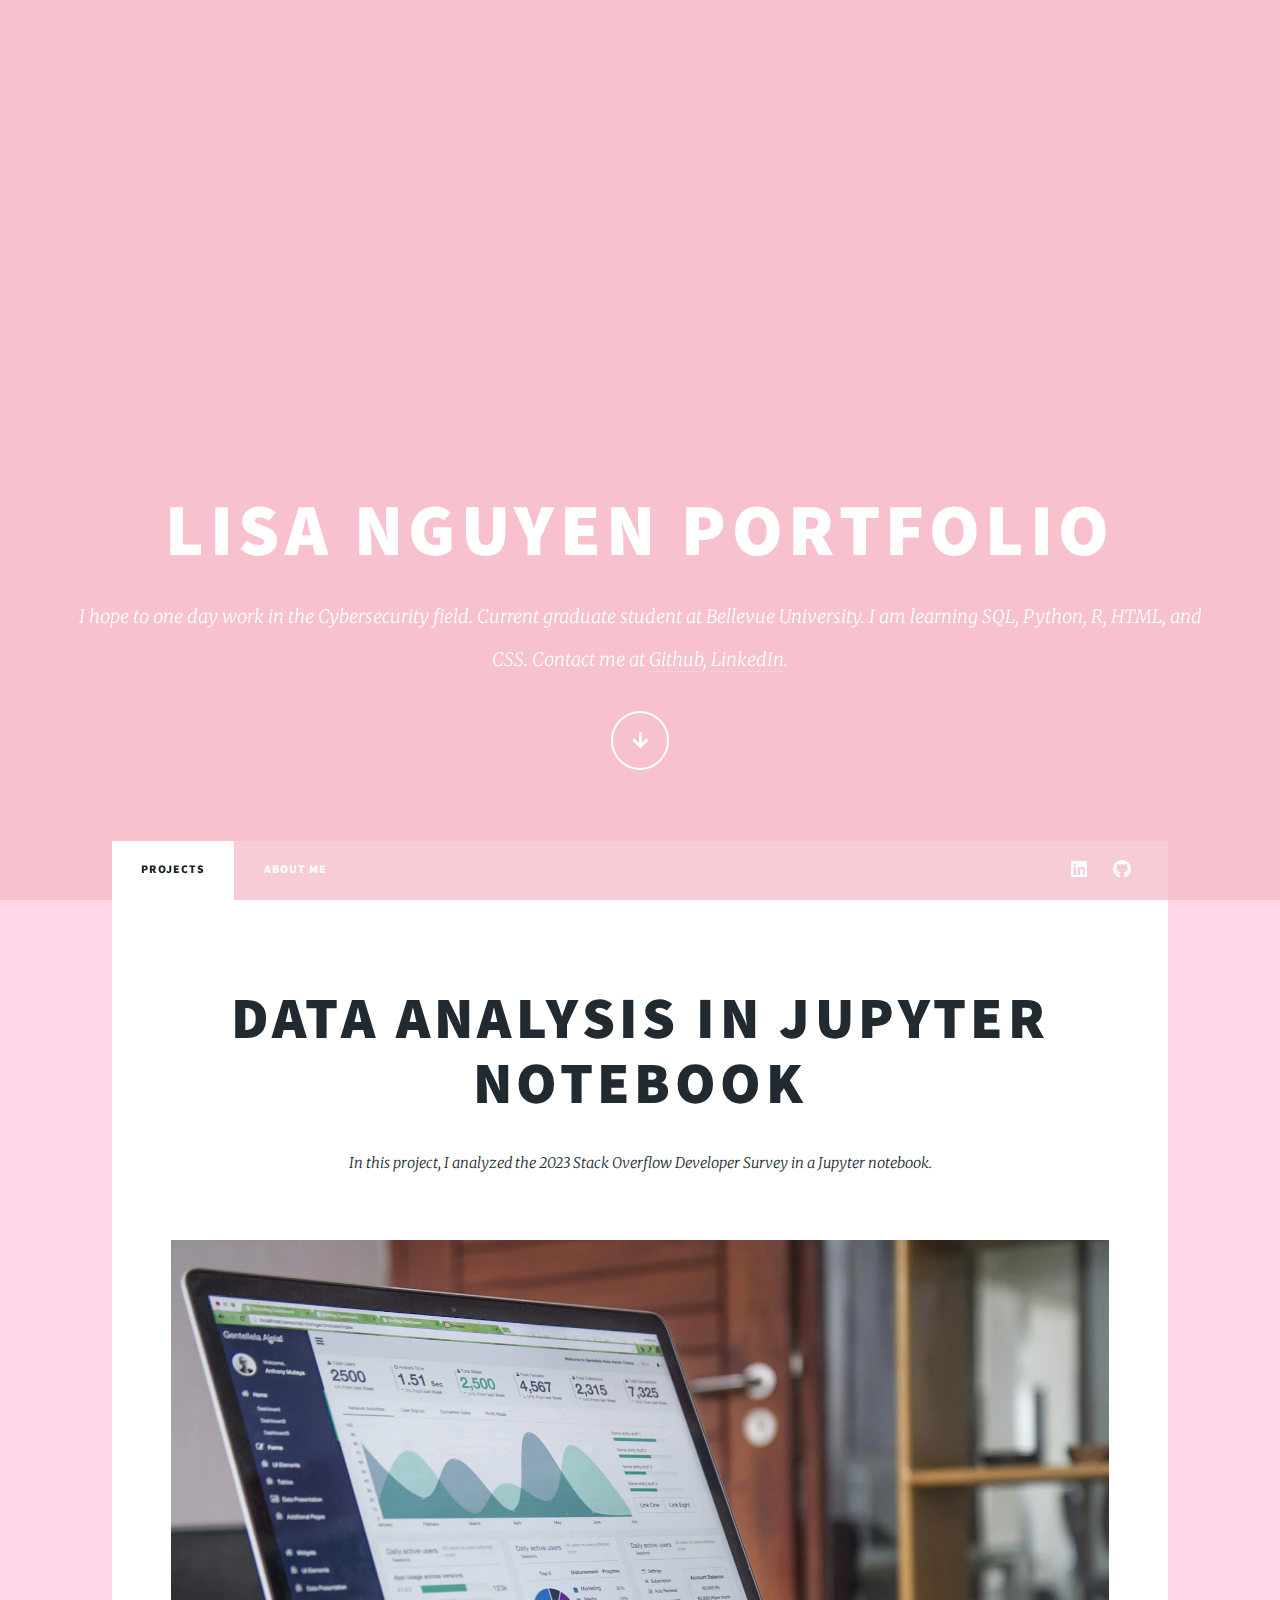
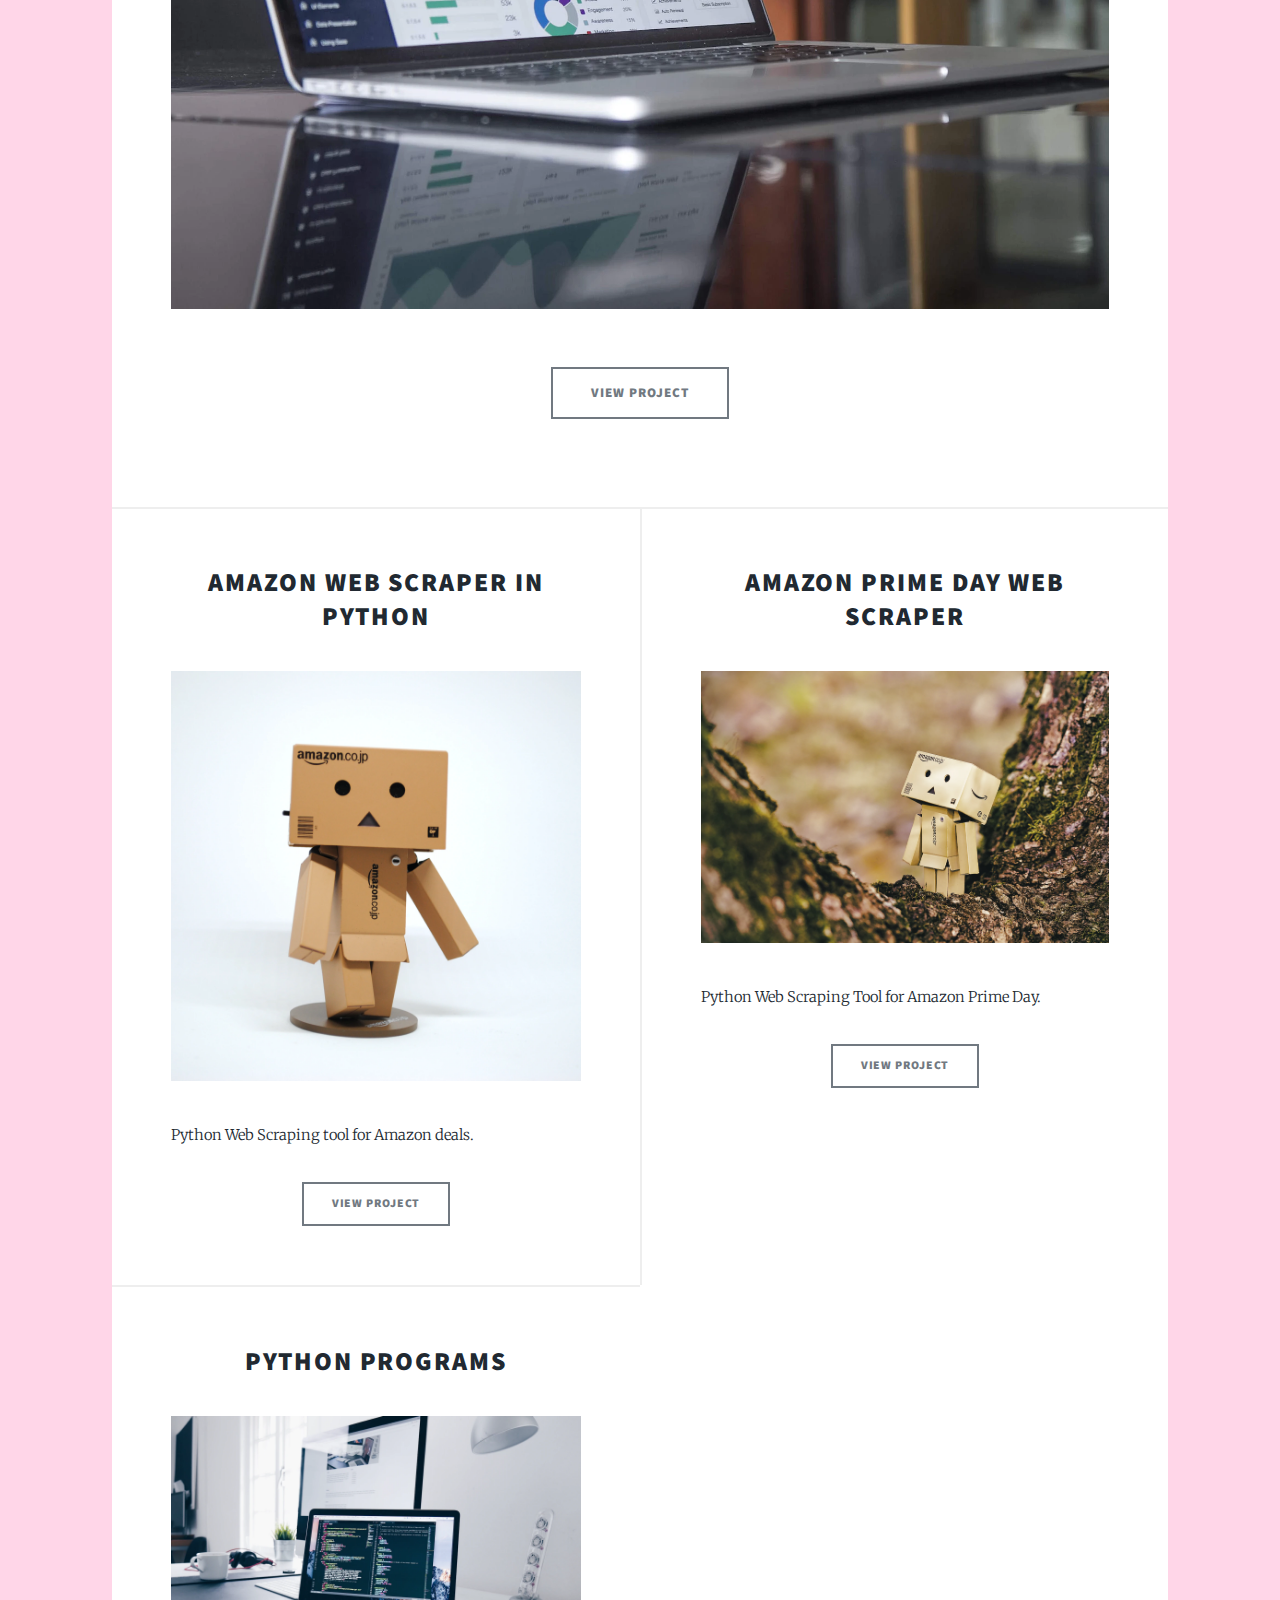
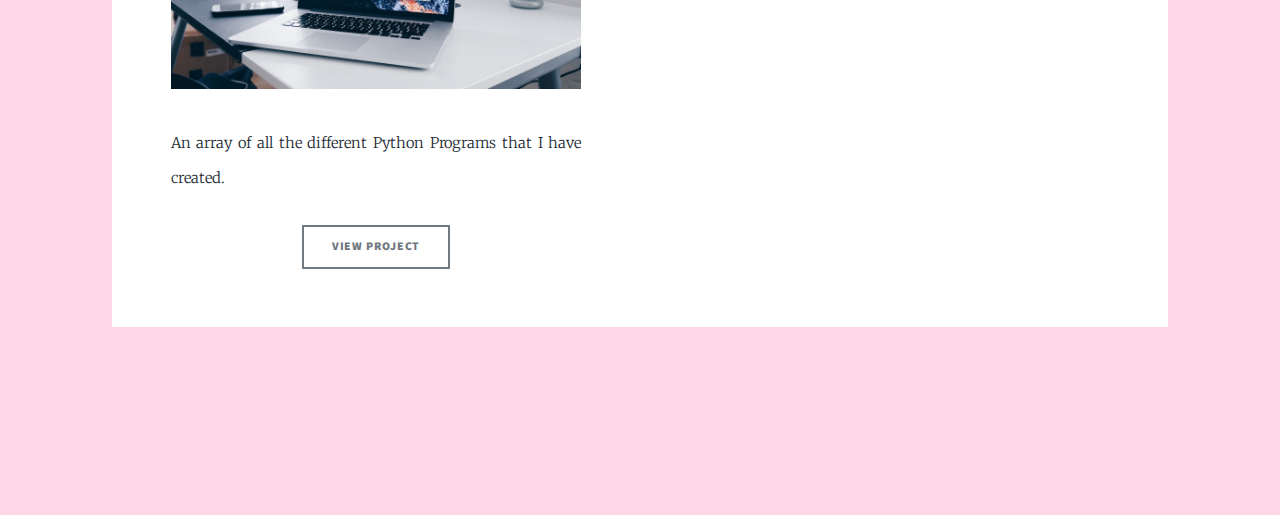
==== commit c426433d: "Update index.html" ====
--- a/index.html
+++ b/index.html
@@ -21,7 +21,7 @@
 					<div id="intro">
 						<h1>Lisa Nguyen Portfolio<br />
 						</h1>
-						<p>Aspiring data analyst learning SQL, Python, R, HTML, and CSS. Contact me at <a href="https://github.com/nguyenlisa1234">Github</a>, <a href="https://linkedin.com/in/lisa-thanh-nguyen">LinkedIn</a>.</p>
+						<p>I hope to one day work in the Cybersecurity field. Current graduate student at Bellevue University. I am learning SQL, Python, R, HTML, and CSS. Contact me at <a href="https://github.com/nguyenlisa1234">Github</a>, <a href="https://linkedin.com/in/lisa-thanh-nguyen">LinkedIn</a>.</p>
 						<ul class="actions">
 							<li><a href="#header" class="button icon solid solo fa-arrow-down scrolly">Continue</a></li>
 						</ul>
@@ -114,4 +114,4 @@
 			<script src="assets/js/main.js"></script>
 
 	</body>
-</html>+</html>
